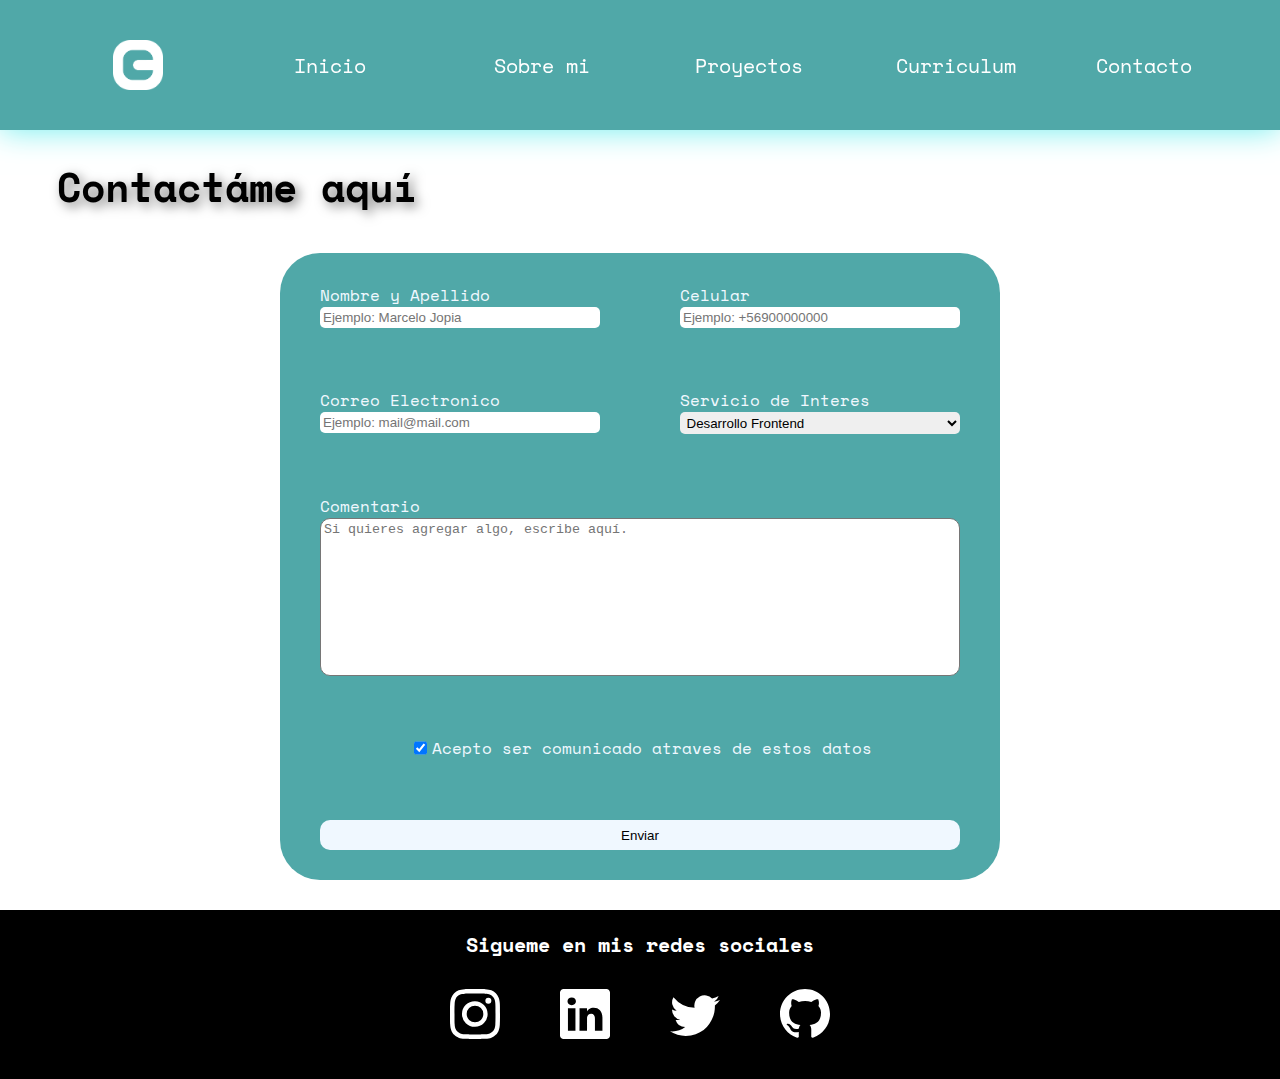
==== pages/contacto.html @ fcb55d8a "Complete el media querie del home y curriculum" ====
<!DOCTYPE html>
<html lang="es">
<head>
    <meta charset="UTF-8">
    <meta http-equiv="X-UA-Compatible" content="IE=edge">
    <meta name="viewport" content="width=device-width, initial-scale=1.0">
    <link rel="stylesheet" href="../css/style.css">
    <link rel="preconnect" href="https://fonts.googleapis.com">
    <link rel="preconnect" href="https://fonts.gstatic.com" crossorigin>
    <link href="https://fonts.googleapis.com/css2?family=Space+Mono:ital,wght@0,400;0,700;1,400;1,700&display=swap" rel="stylesheet">
    <link rel="shortcut icon" href="../assets/img/favicon.ico">
    <title>Contacto</title>
</head>
<!--BODY-->
<body>
    <header>
        <nav class="navgridbase">
            <a href="../index.html">
                <img src="../assets/img/logo-blanco.png" class="icon" alt="logo">
            </a>
            <ul class="navgridlist">
                <li>
                    <a href="../index.html">Inicio</a>
                </li>
                <li>
                    <a href="./sobre-mi.html">Sobre mi</a>
                </li>
                <li>
                    <a href="./proyectos.html">Proyectos</a>
                    <!-- Aqui falta agregar 2 sub opciones -->
                </li>
                <li>
                    <a href="./curriculum.html">Curriculum</a>
                </li>
                <li>
                    <a href="#">Contacto</a>
                </li>
            </ul>
        </nav>
    </header>
    <main>
        <h1>Contactáme aquí</h1>
        <section>
            <article class="formularioFlex">
                <form action="" class="formulario">
                    <div class="itemForm">
                        <label for="nombreApellido">Nombre y Apellido</label>
                        <input type="text" id="nombreApellido" name="nombreApellido" placeholder="Ejemplo: Marcelo Jopia" required>
                    </div>
                    <div class="itemForm">
                        <label for="numeroCelular">Celular</label>
                        <input type="tel" id="numeroCelular" placeholder="Ejemplo: +56900000000" required>
                    </div>
                    <div class="itemForm">
                        <label for="email">Correo Electronico</label>
                        <input type="email" id="email" placeholder="Ejemplo: mail@mail.com" required>
                    </div>
                    <div class="itemForm">
                        <label for="area">Servicio de Interes</label>
                        <select name="area" id="area">
                            <option value="desarrolloFrontEnd">Desarrollo Frontend</option>
                            <option value="diseñoIndustrial">Diseño Industrial</option>
                            <option value="otro">Otros</option>
                        </select>
                    </div>
                    <div class="itemForm" style="width: 650px; max-width: 650px; min-width: 240px;">
                        <label for="comentario">Comentario</label>
                        <textarea name="comentario" id="" cols="30" rows="10" style="resize:none; border-radius: 1rem; padding: 0.3rem;" placeholder="Si quieres agregar algo, escribe aquí."></textarea>
                    </div>
                    <div  class="itemForm" style="flex-direction:row; width: 650px; max-width: 650px; min-width: 240px; justify-content: center;">
                        <input type="checkbox" id="check" style="margin:0px 5px 0px 5px;" required checked>
                        <label for="check" >Acepto ser comunicado atraves de estos datos</label>
                    </div>
                    <div class="itemForm" style="width: 650px; max-width: 650px;">
                        <input type="submit" value="Enviar" class="buttonForm">
                    </div>
                </form>
            </article>
        </section>
        
    </main>
    <footer>
        <div style="margin-top: 1rem;">
            <p style="font-size: 2rem; text-align: center;"><b style="color: white;">Sigueme en mis redes sociales</b></p>
            <div class="redesFooter">
                <a href="https://www.instagram.com/chelonganiza/" target="_blank">
                    <svg xmlns="http://www.w3.org/2000/svg" width="50" height="50" fill="currentColor" class="bi bi-instagram" viewBox="0 0 16 16">
                        <path d="M8 0C5.829 0 5.556.01 4.703.048 3.85.088 3.269.222 2.76.42a3.917 3.917 0 0 0-1.417.923A3.927 3.927 0 0 0 .42 2.76C.222 3.268.087 3.85.048 4.7.01 5.555 0 5.827 0 8.001c0 2.172.01 2.444.048 3.297.04.852.174 1.433.372 1.942.205.526.478.972.923 1.417.444.445.89.719 1.416.923.51.198 1.09.333 1.942.372C5.555 15.99 5.827 16 8 16s2.444-.01 3.298-.048c.851-.04 1.434-.174 1.943-.372a3.916 3.916 0 0 0 1.416-.923c.445-.445.718-.891.923-1.417.197-.509.332-1.09.372-1.942C15.99 10.445 16 10.173 16 8s-.01-2.445-.048-3.299c-.04-.851-.175-1.433-.372-1.941a3.926 3.926 0 0 0-.923-1.417A3.911 3.911 0 0 0 13.24.42c-.51-.198-1.092-.333-1.943-.372C10.443.01 10.172 0 7.998 0h.003zm-.717 1.442h.718c2.136 0 2.389.007 3.232.046.78.035 1.204.166 1.486.275.373.145.64.319.92.599.28.28.453.546.598.92.11.281.24.705.275 1.485.039.843.047 1.096.047 3.231s-.008 2.389-.047 3.232c-.035.78-.166 1.203-.275 1.485a2.47 2.47 0 0 1-.599.919c-.28.28-.546.453-.92.598-.28.11-.704.24-1.485.276-.843.038-1.096.047-3.232.047s-2.39-.009-3.233-.047c-.78-.036-1.203-.166-1.485-.276a2.478 2.478 0 0 1-.92-.598 2.48 2.48 0 0 1-.6-.92c-.109-.281-.24-.705-.275-1.485-.038-.843-.046-1.096-.046-3.233 0-2.136.008-2.388.046-3.231.036-.78.166-1.204.276-1.486.145-.373.319-.64.599-.92.28-.28.546-.453.92-.598.282-.11.705-.24 1.485-.276.738-.034 1.024-.044 2.515-.045v.002zm4.988 1.328a.96.96 0 1 0 0 1.92.96.96 0 0 0 0-1.92zm-4.27 1.122a4.109 4.109 0 1 0 0 8.217 4.109 4.109 0 0 0 0-8.217zm0 1.441a2.667 2.667 0 1 1 0 5.334 2.667 2.667 0 0 1 0-5.334z"/>
                    </svg>
                </a>
                <a href="https://www.linkedin.com/in/marcelo-jopia-videla-800a271a1/" target="_blank">
                    <svg xmlns="http://www.w3.org/2000/svg" width="50" height="50" fill="currentColor" class="bi bi-linkedin" viewBox="0 0 16 16">
                        <path d="M0 1.146C0 .513.526 0 1.175 0h13.65C15.474 0 16 .513 16 1.146v13.708c0 .633-.526 1.146-1.175 1.146H1.175C.526 16 0 15.487 0 14.854V1.146zm4.943 12.248V6.169H2.542v7.225h2.401zm-1.2-8.212c.837 0 1.358-.554 1.358-1.248-.015-.709-.52-1.248-1.342-1.248-.822 0-1.359.54-1.359 1.248 0 .694.521 1.248 1.327 1.248h.016zm4.908 8.212V9.359c0-.216.016-.432.08-.586.173-.431.568-.878 1.232-.878.869 0 1.216.662 1.216 1.634v3.865h2.401V9.25c0-2.22-1.184-3.252-2.764-3.252-1.274 0-1.845.7-2.165 1.193v.025h-.016a5.54 5.54 0 0 1 .016-.025V6.169h-2.4c.03.678 0 7.225 0 7.225h2.4z"/>
                    </svg>
                </a>
                <a href="https://twitter.com/Chexlo" target="_blank">
                    <svg xmlns="http://www.w3.org/2000/svg" width="50" height="50" fill="currentColor" class="bi bi-twitter" viewBox="0 0 16 16">
                        <path d="M5.026 15c6.038 0 9.341-5.003 9.341-9.334 0-.14 0-.282-.006-.422A6.685 6.685 0 0 0 16 3.542a6.658 6.658 0 0 1-1.889.518 3.301 3.301 0 0 0 1.447-1.817 6.533 6.533 0 0 1-2.087.793A3.286 3.286 0 0 0 7.875 6.03a9.325 9.325 0 0 1-6.767-3.429 3.289 3.289 0 0 0 1.018 4.382A3.323 3.323 0 0 1 .64 6.575v.045a3.288 3.288 0 0 0 2.632 3.218 3.203 3.203 0 0 1-.865.115 3.23 3.23 0 0 1-.614-.057 3.283 3.283 0 0 0 3.067 2.277A6.588 6.588 0 0 1 .78 13.58a6.32 6.32 0 0 1-.78-.045A9.344 9.344 0 0 0 5.026 15z"/>
                    </svg>
                </a>
                <a href="https://github.com/MarceloJopia" target="_blank">
                    <svg xmlns="http://www.w3.org/2000/svg" width="50" height="50" fill="currentColor" class="bi bi-github" viewBox="0 0 16 16">
                        <path d="M8 0C3.58 0 0 3.58 0 8c0 3.54 2.29 6.53 5.47 7.59.4.07.55-.17.55-.38 0-.19-.01-.82-.01-1.49-2.01.37-2.53-.49-2.69-.94-.09-.23-.48-.94-.82-1.13-.28-.15-.68-.52-.01-.53.63-.01 1.08.58 1.23.82.72 1.21 1.87.87 2.33.66.07-.52.28-.87.51-1.07-1.78-.2-3.64-.89-3.64-3.95 0-.87.31-1.59.82-2.15-.08-.2-.36-1.02.08-2.12 0 0 .67-.21 2.2.82.64-.18 1.32-.27 2-.27.68 0 1.36.09 2 .27 1.53-1.04 2.2-.82 2.2-.82.44 1.1.16 1.92.08 2.12.51.56.82 1.27.82 2.15 0 3.07-1.87 3.75-3.65 3.95.29.25.54.73.54 1.48 0 1.07-.01 1.93-.01 2.2 0 .21.15.46.55.38A8.012 8.012 0 0 0 16 8c0-4.42-3.58-8-8-8z"/>
                      </svg>
                </a>
            </div>
        </div>
    </footer>
</body>



</html>
---- css/style.css ----
*{
    margin: 0%;
    padding: 0%;
}

html{
    font-size: 62.5%;
    font-family: 'Space Mono', monospace;
}

body{
    background-color:#ffffff;   
}

header{
    background-color: rgb(80, 168, 168);
    margin-bottom: 2rem;
    position: sticky;
    top: 0px;
    box-shadow: 0px 0px 3rem 0px rgb(110,237,237);
    z-index: 999;
}

main{
    margin: none;
}

footer{
    padding: 1rem;
    background-color:rgb(0 0 0);
    display: flex;
    align-items: center;
    flex-direction: column;
    position: relative;
    z-index: 900;
}

.bi{
    width: 30px;
    height: 30px;
}

.txtFooter{
    font-size: 1.3rem;
}

.redesFooter{
    display: flex;
    justify-content: center;
}

h1{
    padding: 0.7rem;
    font-size: 2.9rem;
    margin: 1rem 0rem 0rem 1rem;
    filter: drop-shadow(0.4rem 0.4rem 0.6rem rgb(120, 120, 120));
}

h2{
    padding: 0.7rem;
    font-size: 1.8rem;
    margin: 1rem 0rem 1rem 0rem;
}

h3{
    font-size: 1.3rem;
}

h1,h2,h3,h4,h5,h6,p{
    color: black;
}

p{
    font-size: 0.9rem;
}

b{
    color: rgb(80, 168, 168);
}

nav ul li{
    list-style-type: none;
    font-size: 1.3rem;
    padding-bottom: 0.2rem;
    padding-top: 0.2rem;
}

a{
    text-decoration: none;
    color: white;
    padding: 1rem;
    margin: 0.8rem 1rem 1rem 0.8rem;
    display: flex;
    justify-content: center;
    align-items: center;
}

.icon{
    height: 50px;
    width: 50px;
}

.navgridbase{
    display: grid;
    grid-template-columns: 1fr 1fr;
    margin-left: 3%;
    margin-right: 3%;
}

.navgridlist{
    display: grid;
    grid-template-columns: 1fr;
}

nav a{
    display: flex;
    justify-content: flex-start;
}

li a{
    display: flex;
    justify-content: flex-end;
    justify-items: center;
}

/* CLASES HOME */

.gridHome{
    display: grid;
    grid-template-columns: 1fr;
}

.txtHome{
    margin: 0rem 0.7rem 0rem 0.7rem; 
}

.imgInicial{
    max-width: 75vw;
    max-height: 75vh;
    filter: drop-shadow(0 0 1rem rgb(80, 168, 168));
    position: relative;
    z-index: 10;
}
.imgInicialPosition{   
    display: flex;
    justify-content: center;
}

/* CLASES PAGE - SOBRE MI */

.gridSobreMi{
    display: grid;
    grid-template-columns: 1fr;
    gap: 3rem;
    margin-left: 5%;
    margin-right: 5%;
    margin-bottom: 3rem;
}

.imgSobreMi{
    width: 20rem;
    height: 20rem;
    border-radius: 1rem;
    margin: 1rem;
    box-shadow: 1rem 1rem 3rem 0.5rem rgb(120, 120, 120)
}

.txtSobreMi{
    margin-left: 0.2rem;
    max-width: 95rem;
}

/* CLASES PAGE - PROYECTOS */

.gridProyectosSecciones{
    display: grid;
    grid-template-columns: 1fr;
    margin-left: 3%;
    margin-right: 3%;
}

.gridProyectos{
    display: grid;
    grid-template-columns: 1fr;
    gap: 3rem;
    margin-bottom: 4rem;
    justify-self: center;
}

.card{
    width: 25rem;
    height: 25rem;
    border-radius: 0.8rem;
    margin: 0.2rem;
    position:relative;
    background-position:center;
    background-repeat: no-repeat;
    background-size:cover;
    overflow: hidden;
    cursor: pointer;
    box-shadow: 1rem 1rem 3rem 0.5rem rgb(120, 120, 120);
}

.detalle-card h3, .detalle-card p{
    color: white;
    margin: 2rem;
    text-shadow: 1rem;
}

.fechaCard{
    align-self: flex-end;
}

.detalle-card{
    position: absolute;
    display: flex;
    flex-direction: column;
    align-items: center;
    justify-content: space-between;
    bottom: 0;
    width: 100%;
    height: 0%;
    background: black;
    opacity: 0%;
    transition: 0.5s ease;
    overflow: hidden;
}

.card:hover .detalle-card{
    height: 100%;
    opacity: 75%;
}

/* CLASES PAGE - CURRICULUM */

button{
    border-radius: 1rem;
    border: 1px solid #474747;
}

.curriculumFlex{
    display: flex;
    justify-content: center;
    align-items: center;
    margin: 2rem 1rem 2rem 1rem;
    flex-wrap: wrap;
}

.curriculum{
    min-width: 90vw;
    max-width: 90vw;
    box-shadow: 1rem 1rem 3rem 0.5rem rgb(120, 120, 120);
    margin-bottom: 2rem;
}

.botonCurriculum{
    margin: 1rem;
    display: flex;
    flex-wrap: wrap;
    justify-content: center;
}

.botonCurriculum p{
    text-align: center ;
}

.botonDescarga{
    background-color: #474747;
    margin-top: 1.5rem;
}

.botonDescarga:hover{
    background-color: rgb(255, 255, 255);
    border: 1px #474747 solid;
}

button a:hover{
    color: black;
}

/* CLASES PAGE - SOBRE MI */

label{
    font-size: 1.6rem;
    color: aliceblue;
}

.formularioFlex{
    display: flex;
    justify-content: center;
}

.formulario{
    display: flex;
    flex-wrap: wrap;
    justify-content:baseline;
    background-color: rgb(80, 168, 168);
    margin: 3rem 4rem 3rem 4rem;
    max-width: 720px;
    min-width: 320px;
    border-radius: 4rem;
}

.itemForm{
    display: flex;
    flex-direction: column;
    padding: 2rem 3rem 2rem 3rem;
    margin: 1rem;
    width: 280px;
    max-width: 280px;
    min-width: 160px;
}

.buttonForm{
    border-radius: 1rem;
    border-color: none;
    height: 3rem;
    background-color:aliceblue;
}

.buttonForm:hover{
    background-color:rgb(80, 168, 168);
    color: white;
    border: solid white 2px;
    cursor: pointer;
}

select{
    border-radius: 0.5rem;
    border: none;
    padding: 0.25rem; 
    cursor: pointer;
}

input{
    border-radius: 0.5rem;
    border: none;
    padding: 0.3rem;
}


@media(min-width: 576px){  
    .bi{
        width: 40px;
        height: 40px;
    }
    
    .txtFooter{
        font-size: 1.6rem;
    }

    h1{
        font-size: 3.3rem;
        margin: 1rem 1rem 0rem 1rem;
    }
    
    h2{
        font-size: 2.1rem;
        margin: 1rem 0rem 1rem 0rem;
    }
    
    h3{
        font-size: 1.4rem;
    }

    p{
        font-size: 1.0rem;
    }

    nav ul li{
        font-size: 1.5rem;
    }
    
    a{
        padding: 1rem;
        margin: 1.2rem 1.2rem 1.2rem 1.2rem;
    }

    .navgridlist{
        display: grid;
        grid-template-columns: 1fr;
    }
    
    li a{
        justify-content: flex-end;
    }
    
    /* CLASES HOME */
    
    .txtHome{
        margin: 0rem 1.5rem 0rem 1.5rem; 
    }

    /* CLASES PAGE - CURRICULUM */


    .botonCurriculum{
        margin: 1.5rem;
    }
    .botonDescarga{
        margin: 2rem 2rem 0rem 2rem;
        padding: 1rem;
    }

}

@media(min-width: 768px){
    .bi{
        width: 45px;
        height: 45px;
    }
    
    .txtFooter{
        font-size: 1.8rem;
    }

    h1{
        font-size: 3.6rem;
    }
    
    h2{
        font-size: 2.4rem;
    }
    
    h3{
        font-size: 1.6rem;
    }

    p{
        font-size: 1.2rem;
    }

    nav ul li{
        font-size: 1.7rem;
    }
    
    a{
        padding: 1rem;
        margin: 1.2rem 1.2rem 1.2rem 1.2rem;
    }

    .navgridbase{
        grid-template-columns: 11% 1fr;
        margin-left: 1%;
        margin-right: 1%;
    }

    .navgridlist{
        grid-template-columns: 1fr 1fr 1fr 1fr 1fr;
    }
    
    li a{
        justify-content: center;
        height: 50px;
    }
       
    /* CLASES HOME */
    
    .txtHome{
        margin: 4rem 1.5rem 4rem 1.5rem; 
    }  

    /* CLASES PAGE - CURRICULUM */

    .botonCurriculum{
        max-width: 500px;
        margin: 2rem 2rem 1rem 2rem;
    }

    .botonDescarga{
        margin: 2rem 4rem 0rem 4rem;
    }

}

@media(min-width: 992px){  
    .txtFooter{
        font-size: 2rem;
    }

    h1{
        font-size: 4rem;
        margin: 1rem 0rem 0rem 5rem;
    }
   
    h2{
        font-size: 2.6rem;
    }
       
    h3{
        font-size: 1.8rem;
    }
       
    p{
        font-size: 1.4rem;
    }
  
    nav ul li{
        font-size: 2rem;
        padding-bottom: 1rem;
        padding-top: 1rem;
    }
       
    a{
        padding: 1rem;
        margin: 2rem 2rem 2rem 2rem;
    }
       
    .icon{
        height: 50px;
        width: 50px;
    }
        
    .bi{
        width: 50px;
        height: 50px;
    }

    .navgridbase{
        grid-template-columns: 20% 1fr;
    }

    nav a{
        justify-content: center;
    }

    li a{
        justify-content: flex-start;
    }
    
    /* CLASES HOME */

    .gridHome{
        grid-template-columns: 1fr 1fr;
    }
   
    .imgInicial{
        max-width: 90vw;
        max-height: 90vh;
        display: flex;
        justify-content: flex-end;
    }   

    .txtHome{
        margin: 10rem 5rem 0rem 5rem;; 
    }

    /* CLASES PAGE - SOBRE MI */

    .imgSobreMi{
        width: 30rem;
        height: 30rem;
        border-radius: 2rem;
        margin: 2rem;
    }
       
    .txtSobreMi{
        margin-left: 2rem;
        max-width: 95rem;
    }


    /* CLASES PAGE - PROYECTOS */

    .card{
        width: 35rem;
        height: 35rem;
        border-radius: 4rem;
        margin: 1rem;
        position:relative;
        background-position:center;
        background-repeat: no-repeat;
        background-size:cover;
        overflow: hidden;
        cursor: pointer;
    }
    
    .detalle-card h3, .detalle-card p{
        color: white;
        margin: 2rem;
        text-shadow: 1rem;
    }

    .fechaCard{
        align-self: flex-end;
    }
    
    .detalle-card{
        position: absolute;
        display: flex;
        flex-direction: column;
        align-items: center;
        justify-content: space-between;
        bottom: 0;
        width: 100%;
        height: 0%;
        background: black;
        opacity: 0%;
        transition: 0.5s ease;
        overflow: hidden;
    }
    
    .card:hover .detalle-card{
        height: 100%;
        opacity: 75%;
    }

    .gridProyectos{
        display: grid;
        grid-template-columns: 1fr 1fr 1fr 1fr 1fr;
    }

    /* CLASES PAGE - CURRICULUM */

    .curriculumFlex{
        margin: 1rem 5rem 1rem 5rem;
    }

    .curriculum{
        min-width: 15vw;
        max-width: 35vw;
    }

    .botonCurriculum{
        display: block;
        max-width: 50vw;
    }

    .botonCurriculum p{
        margin-left: 2rem;
    }

    .botonDescarga{
        margin: 2rem 2rem 0rem 2rem;
    }

    .botonDescarga{
        background-color: #474747;
    }

    /* CLASES PAGE - CONTACTO */  

    label{
        font-size: 1.6rem;
    }
       
    .formularioFlex{
        display: flex;
        justify-content: center;
    }
       
    .formulario{
        display: flex;
        flex-wrap: wrap;
        justify-content:baseline;
        background-color: rgb(80, 168, 168);
        margin: 3rem 4rem 3rem 4rem;
        max-width: 720px;
        min-width: 320px;
        border-radius: 4rem;
    }
       
    .itemForm{
        display: flex;
        flex-direction: column;
        padding: 2rem 3rem 2rem 3rem;
        margin: 1rem;
        width: 280px;
        max-width: 280px;
        min-width: 160px;
    }
       
    .buttonForm{
        border-radius: 1rem;
        border-color: none;
        height: 3rem;
        background-color:aliceblue;
    }
       
    .buttonForm:hover{
        background-color:rgb(80, 168, 168);
        color: white;
        border: solid white 2px;
        cursor: pointer;
        }
       
    select{
        border-radius: 0.5rem;
        border: none;
        padding: 0.25rem; 
        cursor: pointer;
    }
       
    input{
        border-radius: 0.5rem;
        border: none;
        padding: 0.3rem;
    }
              
}
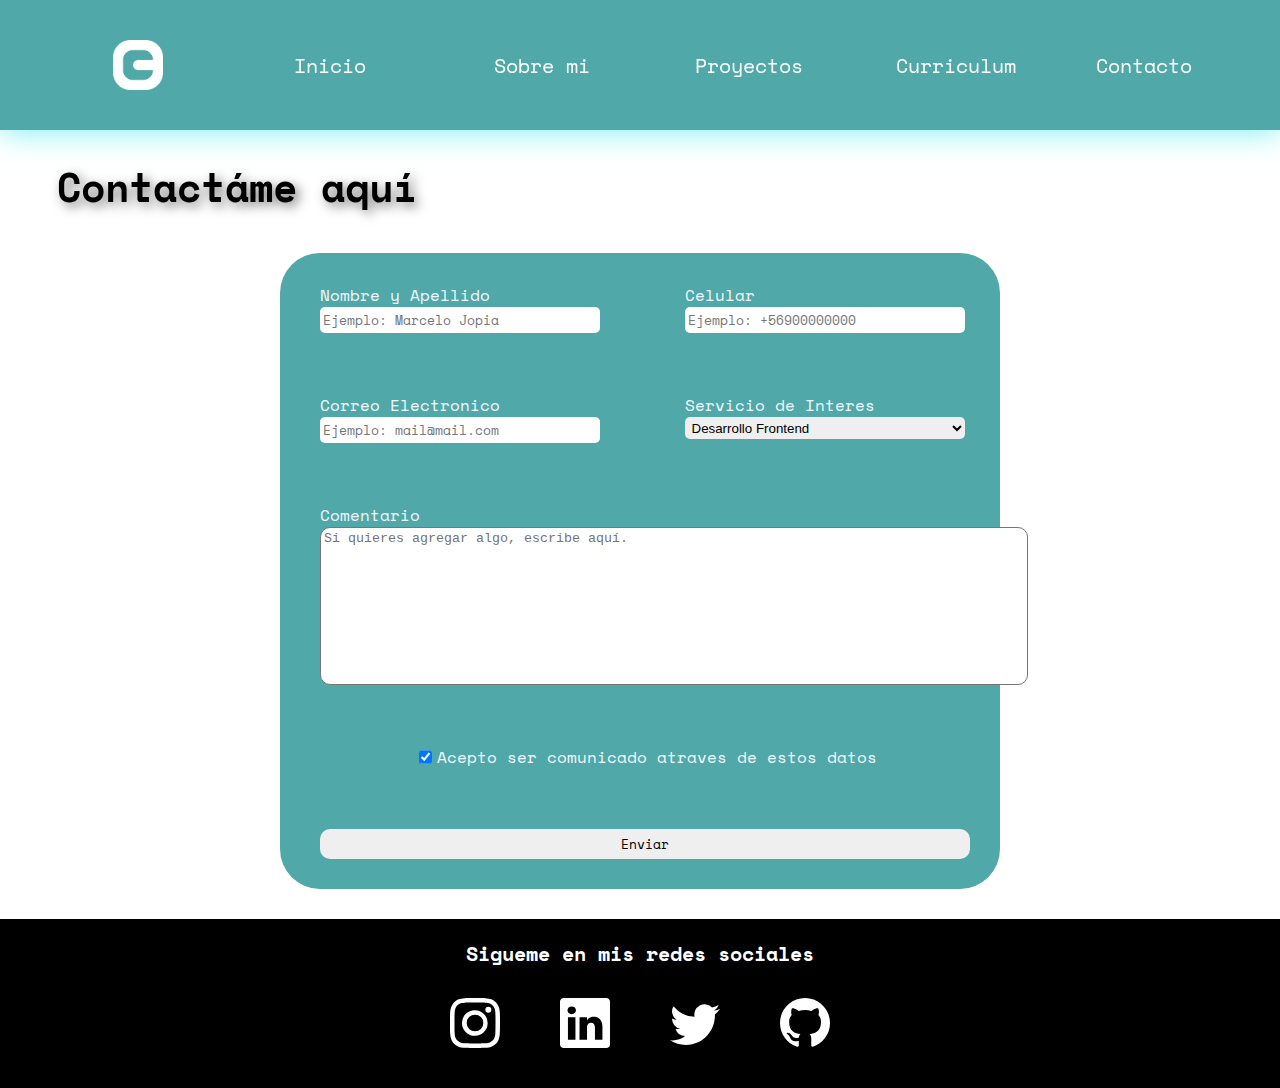
==== commit 5dd334a5: "incorporacion de bootstrap boton curriculum" ====
--- a/pages/contacto.html
+++ b/pages/contacto.html
@@ -4,14 +4,14 @@
     <meta charset="UTF-8">
     <meta http-equiv="X-UA-Compatible" content="IE=edge">
     <meta name="viewport" content="width=device-width, initial-scale=1.0">
-    <link rel="stylesheet" href="../css/style.css">
+    <link href="https://cdn.jsdelivr.net/npm/bootstrap@5.0.2/dist/css/bootstrap.min.css" rel="stylesheet" integrity="sha384-EVSTQN3/azprG1Anm3QDgpJLIm9Nao0Yz1ztcQTwFspd3yD65VohhpuuCOmLASjC" crossorigin="anonymous">
     <link rel="preconnect" href="https://fonts.googleapis.com">
     <link rel="preconnect" href="https://fonts.gstatic.com" crossorigin>
     <link href="https://fonts.googleapis.com/css2?family=Space+Mono:ital,wght@0,400;0,700;1,400;1,700&display=swap" rel="stylesheet">
     <link rel="shortcut icon" href="../assets/img/favicon.ico">
+    <link rel="stylesheet" href="../css/style.css">
     <title>Contacto</title>
 </head>
-<!--BODY-->
 <body>
     <header>
         <nav class="navgridbase">
@@ -27,7 +27,6 @@
                 </li>
                 <li>
                     <a href="./proyectos.html">Proyectos</a>
-                    <!-- Aqui falta agregar 2 sub opciones -->
                 </li>
                 <li>
                     <a href="./curriculum.html">Curriculum</a>
@@ -43,19 +42,19 @@
         <section>
             <article class="formularioFlex">
                 <form action="" class="formulario">
-                    <div class="itemForm">
+                    <div class="itemForm nombreForm">
                         <label for="nombreApellido">Nombre y Apellido</label>
                         <input type="text" id="nombreApellido" name="nombreApellido" placeholder="Ejemplo: Marcelo Jopia" required>
                     </div>
-                    <div class="itemForm">
+                    <div class="itemForm celularForm">
                         <label for="numeroCelular">Celular</label>
                         <input type="tel" id="numeroCelular" placeholder="Ejemplo: +56900000000" required>
                     </div>
-                    <div class="itemForm">
+                    <div class="itemForm correoForm">
                         <label for="email">Correo Electronico</label>
                         <input type="email" id="email" placeholder="Ejemplo: mail@mail.com" required>
                     </div>
-                    <div class="itemForm">
+                    <div class="itemForm servicioForm">
                         <label for="area">Servicio de Interes</label>
                         <select name="area" id="area">
                             <option value="desarrolloFrontEnd">Desarrollo Frontend</option>
@@ -63,15 +62,15 @@
                             <option value="otro">Otros</option>
                         </select>
                     </div>
-                    <div class="itemForm" style="width: 650px; max-width: 650px; min-width: 240px;">
+                    <div class="itemForm comentarioForm">
                         <label for="comentario">Comentario</label>
                         <textarea name="comentario" id="" cols="30" rows="10" style="resize:none; border-radius: 1rem; padding: 0.3rem;" placeholder="Si quieres agregar algo, escribe aquí."></textarea>
                     </div>
-                    <div  class="itemForm" style="flex-direction:row; width: 650px; max-width: 650px; min-width: 240px; justify-content: center;">
+                    <div  class="itemForm checkForm" style="flex-direction:row; width: 650px; max-width: 650px; min-width: 240px; justify-content: center;">
                         <input type="checkbox" id="check" style="margin:0px 5px 0px 5px;" required checked>
                         <label for="check" >Acepto ser comunicado atraves de estos datos</label>
                     </div>
-                    <div class="itemForm" style="width: 650px; max-width: 650px;">
+                    <div class="itemForm buttonFormArea" style="width: 650px; max-width: 650px;">
                         <input type="submit" value="Enviar" class="buttonForm">
                     </div>
                 </form>
@@ -106,6 +105,7 @@
             </div>
         </div>
     </footer>
+    <script src="https://cdn.jsdelivr.net/npm/bootstrap@5.0.2/dist/js/bootstrap.bundle.min.js" integrity="sha384-MrcW6ZMFYlzcLA8Nl+NtUVF0sA7MsXsP1UyJoMp4YLEuNSfAP+JcXn/tWtIaxVXM" crossorigin="anonymous"></script>
 </body>
 
 
--- a/css/style.css
+++ b/css/style.css
@@ -1,700 +1,615 @@
-*{
-    margin: 0%;
-    padding: 0%;
-}
-
-html{
-    font-size: 62.5%;
-    font-family: 'Space Mono', monospace;
-}
-
-body{
-    background-color:#ffffff;   
-}
-
-header{
-    background-color: rgb(80, 168, 168);
-    margin-bottom: 2rem;
-    position: sticky;
-    top: 0px;
-    box-shadow: 0px 0px 3rem 0px rgb(110,237,237);
-    z-index: 999;
-}
-
-main{
-    margin: none;
-}
-
-footer{
+* {
+  margin: 0%;
+  padding: 0%;
+}
+
+html {
+  font-size: 62.5%;
+}
+
+body {
+  background-color: #ffffff;
+}
+
+header {
+  background-color: rgb(80, 168, 168);
+  margin-bottom: 2rem;
+  position: sticky;
+  top: 0px;
+  box-shadow: 0px 0px 3rem 0px rgb(110, 237, 237);
+  z-index: 999;
+}
+
+main {
+  margin: none;
+}
+
+footer {
+  padding: 1rem;
+  background-color: rgb(0, 0, 0);
+  display: flex;
+  align-items: center;
+  flex-direction: column;
+  position: relative;
+  z-index: 90;
+}
+
+.bi {
+  width: 30px;
+  height: 30px;
+}
+
+.txtFooter {
+  font-size: 1.3rem;
+}
+
+.redesFooter {
+  display: flex;
+  justify-content: center;
+}
+
+h1 {
+  padding: 0.7rem;
+  font-size: 2.9rem;
+  margin: 1rem 0rem 0rem 1rem;
+  filter: drop-shadow(0.4rem 0.4rem 0.6rem rgb(120, 120, 120));
+}
+
+h2 {
+  padding: 0.7rem;
+  font-size: 1.8rem;
+  margin: 1rem 0rem 1rem 0rem;
+}
+
+h3 {
+  font-size: 1.3rem;
+}
+
+h1,h2,h3,p,label,input,a{
+  font-family: "Space Mono", monospace;
+}
+
+h1, h2, h3, p {
+  color: black;
+}
+
+h1, h2, h3{
+  font-weight: bold;
+}
+
+p {
+  font-size: 0.9rem;
+}
+
+b {
+  color: rgb(80, 168, 168);
+}
+
+nav ul li {
+  list-style-type: none;
+  font-size: 1.3rem;
+  padding-bottom: 0.2rem;
+  padding-top: 0.2rem;
+}
+
+a {
+  text-decoration: none;
+  color: white;
+  padding: 1rem;
+  margin: 0.8rem 1rem 1rem 0.8rem;
+  display: flex;
+  justify-content: center;
+  align-items: center;
+}
+
+.icon {
+  height: 50px;
+  width: 50px;
+}
+
+.navgridbase {
+  display: grid;
+  grid-template-columns: 1fr 1fr;
+  margin-left: 3%;
+  margin-right: 3%;
+}
+
+.navgridlist {
+  display: grid;
+  grid-template-columns: 1fr;
+}
+
+nav a {
+  display: flex;
+  justify-content: flex-start;
+}
+
+li a {
+  display: flex;
+  justify-content: flex-end;
+  justify-items: center;
+}
+
+/* CLASES HOME */
+.gridHome {
+  display: grid;
+  grid-template-columns: 1fr;
+}
+
+.txtHome {
+  margin: 0rem 0.7rem 0rem 0.7rem;
+}
+
+.imgInicial {
+  max-width: 75vw;
+  max-height: 75vh;
+  filter: drop-shadow(0 0 1rem rgb(80, 168, 168));
+  position: relative;
+  z-index: 10;
+}
+
+.imgInicialPosition {
+  display: flex;
+  justify-content: center;
+}
+
+/* CLASES PAGE - SOBRE MI */
+.gridSobreMi {
+  display: grid;
+  grid-template-columns: 1fr;
+  gap: 3rem;
+  margin-left: 5%;
+  margin-right: 5%;
+  margin-bottom: 3rem;
+  justify-self: center;
+}
+
+.imgSobreMi {
+  width: 25rem;
+  height: 25rem;
+  border-radius: 0.8rem;
+  margin: 0.2rem;
+  position: relative;
+  background-position: center;
+  background-repeat: no-repeat;
+  background-size: cover;
+  box-shadow: 1rem 1rem 3rem 0.5rem rgb(120, 120, 120);
+  justify-self: center;
+}
+
+.txtSobreMi {
+  margin-left: 0.2rem;
+  max-width: 30rem;
+}
+
+/* CLASES PAGE - PROYECTOS */
+.gridProyectosSecciones {
+  display: grid;
+  grid-template-columns: 1fr;
+  margin-left: 3%;
+  margin-right: 3%;
+}
+
+.flexProyectos {
+  display: flex;
+  flex-wrap: wrap;
+  margin: 2rem 0rem 4rem 0rem;
+  justify-content: center;
+  gap: 3rem;
+}
+
+.card {
+  width: 30rem;
+  height: 30rem;
+  border-radius: 2rem;
+  margin: 0.2rem;
+  position: relative;
+  background-position: center;
+  background-repeat: no-repeat;
+  background-size: cover;
+  overflow: hidden;
+  cursor: pointer;
+  box-shadow: 1rem 1rem 3rem 0.5rem rgb(120, 120, 120);
+}
+
+.detalle-card h3, .detalle-card p {
+  color: white;
+  margin: 2rem;
+  text-shadow: 1rem;
+}
+
+.fechaCard {
+  align-self: flex-end;
+}
+
+.detalle-card {
+  position: absolute;
+  display: flex;
+  flex-direction: column;
+  align-items: center;
+  justify-content: space-between;
+  bottom: 0;
+  width: 100%;
+  height: 0%;
+  background: black;
+  opacity: 0%;
+  transition: 0.5s ease;
+  overflow: hidden;
+}
+
+.card:hover .detalle-card {
+  height: 100%;
+  opacity: 75%;
+}
+
+/* CLASES PAGE - CURRICULUM */
+button {
+  border-radius: 1rem;
+  border: 1px solid #474747;
+}
+
+.curriculumFlex {
+  display: flex;
+  justify-content: center;
+  align-items: center;
+  margin: 2rem 1rem 2rem 1rem;
+  flex-wrap: wrap;
+}
+
+.curriculum {
+  min-width: 90vw;
+  max-width: 90vw;
+  box-shadow: 1rem 1rem 3rem 0.5rem rgb(120, 120, 120);
+  margin-bottom: 2rem;
+}
+
+.botonCurriculum {
+  margin: 1rem;
+  display: flex;
+  flex-wrap: wrap;
+  justify-content: center;
+}
+
+.botonCurriculum p {
+  text-align: center;
+}
+
+.botonDescarga {
+  background-color: #474747;
+  margin-top: 1.5rem;
+}
+
+.botonDescarga:hover {
+  background-color: rgb(255, 255, 255);
+  border: 1px #474747 solid;
+}
+
+button a:hover {
+  color: black;
+}
+
+/* CLASES PAGE - CONTACTO */
+label {
+  font-size: 1.6rem;
+  color: aliceblue;
+}
+
+input {
+  border-radius: 0.5rem;
+  border: none;
+  padding: 0.3rem;
+}
+
+select {
+  border-radius: 0.5rem;
+  border: none;
+  padding: 0.25rem;
+  cursor: pointer;
+}
+
+textarea {
+  width: 250%;
+}
+
+.formularioFlex {
+  display: flex;
+  justify-content: center;
+}
+
+.nombreForm {
+  grid-area: nombre;
+}
+
+.celularForm {
+  grid-area: celular;
+}
+
+.correoForm {
+  grid-area: correo;
+}
+
+.servicioForm {
+  grid-area: servicio;
+}
+
+.comentarioForm {
+  grid-area: comentario;
+}
+
+.checkForm {
+  grid-area: check;
+}
+
+.buttonFormArea {
+  grid-area: boton;
+}
+
+.formulario {
+  display: grid;
+  grid-template-columns: 1fr 1fr;
+  grid-template-areas:
+  "nombre celular"
+  "correo servicio"
+  "comentario comentario"
+  "check check"
+  "boton boton";
+  background-color: rgb(80, 168, 168);
+  margin: 3rem 4rem 3rem 4rem;
+  max-width: 720px;
+  min-width: 320px;
+  border-radius: 4rem;
+}
+
+.itemForm {
+  display: flex;
+  flex-direction: column;
+  padding: 2rem 3rem 2rem 3rem;
+  margin: 1rem;
+}
+
+@media (min-width: 576px) {
+  .bi {
+    width: 40px;
+    height: 40px;
+  }
+  .txtFooter {
+    font-size: 1.6rem;
+  }
+  h1 {
+    font-size: 3.3rem;
+    margin: 1rem 1rem 0rem 1rem;
+  }
+  h2 {
+    font-size: 2.1rem;
+    margin: 1rem 0rem 1rem 0rem;
+  }
+  h3 {
+    font-size: 1.4rem;
+  }
+  p {
+    font-size: 1rem;
+  }
+  nav ul li {
+    font-size: 1.5rem;
+  }
+  a {
     padding: 1rem;
-    background-color:rgb(0 0 0);
-    display: flex;
+    margin: 1.2rem 1.2rem 1.2rem 1.2rem;
+  }
+  .navgridlist {
+    display: grid;
+    grid-template-columns: 1fr;
+  }
+  li a {
+    justify-content: flex-end;
+  }
+  /* CLASES HOME */
+  .txtHome {
+    margin: 0rem 1.5rem 0rem 1.5rem;
+  }
+  /* CLASES PAGE - CURRICULUM */
+  
+  .botonCurriculum {
+    flex-direction: column;
+    margin: 1.5rem;
     align-items: center;
-    flex-direction: column;
-    position: relative;
-    z-index: 900;
-}
-
-.bi{
-    width: 30px;
-    height: 30px;
-}
-
-.txtFooter{
-    font-size: 1.3rem;
-}
-
-.redesFooter{
-    display: flex;
+  }
+  .botonDescarga {
+    margin: 2rem 2rem 0rem 2rem;
+    padding: 1rem;
+    max-width: fit-content;
+  }
+}
+@media (min-width: 768px) {
+  .bi {
+    width: 45px;
+    height: 45px;
+  }
+  .txtFooter {
+    font-size: 1.8rem;
+  }
+  h1 {
+    font-size: 3.6rem;
+  }
+  h2 {
+    font-size: 2.4rem;
+  }
+  h3 {
+    font-size: 1.6rem;
+  }
+  p {
+    font-size: 1.2rem;
+  }
+  nav ul li {
+    font-size: 1.7rem;
+  }
+  a {
+    padding: 1rem;
+    margin: 1.2rem 1.2rem 1.2rem 1.2rem;
+  }
+  .navgridbase {
+    grid-template-columns: 11% 1fr;
+    margin-left: 1%;
+    margin-right: 1%;
+  }
+  .navgridlist {
+    grid-template-columns: 1fr 1fr 1fr 1fr 1fr;
+  }
+  li a {
     justify-content: center;
-}
-
-h1{
-    padding: 0.7rem;
-    font-size: 2.9rem;
-    margin: 1rem 0rem 0rem 1rem;
-    filter: drop-shadow(0.4rem 0.4rem 0.6rem rgb(120, 120, 120));
-}
-
-h2{
-    padding: 0.7rem;
+    height: 50px;
+  }
+  /* CLASES HOME */
+  .txtHome {
+    margin: 4rem 1.5rem 4rem 1.5rem;
+  }
+  /* CLASES PAGE - CURRICULUM */
+
+  .botonCurriculum {
+    flex-direction: row;
+    max-width: 500px;
+    margin: 2rem 2rem 1rem 2rem;
+  }
+  .botonDescarga {
+    margin: 2rem 4rem 0rem 4rem;
+  }
+}
+@media (min-width: 992px) {
+  .txtFooter {
+    font-size: 2rem;
+  }
+  h1 {
+    font-size: 4rem;
+    margin: 1rem 0rem 0rem 5rem;
+  }
+  h2 {
+    font-size: 2.6rem;
+  }
+  h3 {
     font-size: 1.8rem;
-    margin: 1rem 0rem 1rem 0rem;
-}
-
-h3{
-    font-size: 1.3rem;
-}
-
-h1,h2,h3,h4,h5,h6,p{
-    color: black;
-}
-
-p{
-    font-size: 0.9rem;
-}
-
-b{
-    color: rgb(80, 168, 168);
-}
-
-nav ul li{
-    list-style-type: none;
-    font-size: 1.3rem;
-    padding-bottom: 0.2rem;
-    padding-top: 0.2rem;
-}
-
-a{
-    text-decoration: none;
-    color: white;
+  }
+  p {
+    font-size: 1.4rem;
+  }
+  nav ul li {
+    font-size: 2rem;
+    padding-bottom: 1rem;
+    padding-top: 1rem;
+  }
+  a {
     padding: 1rem;
-    margin: 0.8rem 1rem 1rem 0.8rem;
-    display: flex;
-    justify-content: center;
-    align-items: center;
-}
-
-.icon{
+    margin: 2rem 2rem 2rem 2rem;
+  }
+  .icon {
     height: 50px;
     width: 50px;
-}
-
-.navgridbase{
-    display: grid;
+  }
+  .bi {
+    width: 50px;
+    height: 50px;
+  }
+  .navgridbase {
+    grid-template-columns: 20% 1fr;
+  }
+  nav a {
+    justify-content: center;
+  }
+  li a {
+    justify-content: flex-start;
+  }
+  /* CLASES HOME */
+  .gridHome {
     grid-template-columns: 1fr 1fr;
-    margin-left: 3%;
-    margin-right: 3%;
-}
-
-.navgridlist{
-    display: grid;
-    grid-template-columns: 1fr;
-}
-
-nav a{
-    display: flex;
-    justify-content: flex-start;
-}
-
-li a{
+  }
+  .imgInicial {
+    max-width: 90vw;
+    max-height: 90vh;
     display: flex;
     justify-content: flex-end;
-    justify-items: center;
-}
-
-/* CLASES HOME */
-
-.gridHome{
-    display: grid;
-    grid-template-columns: 1fr;
-}
-
-.txtHome{
-    margin: 0rem 0.7rem 0rem 0.7rem; 
-}
-
-.imgInicial{
-    max-width: 75vw;
-    max-height: 75vh;
-    filter: drop-shadow(0 0 1rem rgb(80, 168, 168));
-    position: relative;
-    z-index: 10;
-}
-.imgInicialPosition{   
-    display: flex;
-    justify-content: center;
-}
-
-/* CLASES PAGE - SOBRE MI */
-
-.gridSobreMi{
-    display: grid;
-    grid-template-columns: 1fr;
-    gap: 3rem;
-    margin-left: 5%;
-    margin-right: 5%;
-    margin-bottom: 3rem;
-}
-
-.imgSobreMi{
-    width: 20rem;
-    height: 20rem;
-    border-radius: 1rem;
+  }
+  .txtHome {
+    margin: 10rem 5rem 0rem 5rem;
+  }
+  /* CLASES PAGE - SOBRE MI */
+  .gridSobreMi {
+    grid-template-columns: 1fr 1fr;
+    align-items: center;
+  }
+  .contenidoIzq {
+    justify-self: flex-end;
+  }
+  .contenidoDer {
+    justify-self: flex-start;
+  }
+  .imgSobreMi {
+    width: 30rem;
+    height: 30rem;
+    border-radius: 2rem;
+    margin: 2rem;
+  }
+  .txtSobreMi {
+    margin-left: 2rem;
+    max-width: 70rem;
+  }
+  /* CLASES PAGE - PROYECTOS */
+  .flexProyectos {
+    align-items: center;
+  }
+  .card {
+    width: 40rem;
+    height: 40rem;
+    border-radius: 4rem;
     margin: 1rem;
-    box-shadow: 1rem 1rem 3rem 0.5rem rgb(120, 120, 120)
-}
-
-.txtSobreMi{
-    margin-left: 0.2rem;
-    max-width: 95rem;
-}
-
-/* CLASES PAGE - PROYECTOS */
-
-.gridProyectosSecciones{
-    display: grid;
-    grid-template-columns: 1fr;
-    margin-left: 3%;
-    margin-right: 3%;
-}
-
-.gridProyectos{
-    display: grid;
-    grid-template-columns: 1fr;
-    gap: 3rem;
-    margin-bottom: 4rem;
-    justify-self: center;
-}
-
-.card{
-    width: 25rem;
-    height: 25rem;
-    border-radius: 0.8rem;
-    margin: 0.2rem;
-    position:relative;
-    background-position:center;
-    background-repeat: no-repeat;
-    background-size:cover;
-    overflow: hidden;
-    cursor: pointer;
-    box-shadow: 1rem 1rem 3rem 0.5rem rgb(120, 120, 120);
-}
-
-.detalle-card h3, .detalle-card p{
-    color: white;
+  }
+  .detalle-card h3, .detalle-card p {
     margin: 2rem;
     text-shadow: 1rem;
-}
-
-.fechaCard{
-    align-self: flex-end;
-}
-
-.detalle-card{
-    position: absolute;
-    display: flex;
-    flex-direction: column;
-    align-items: center;
-    justify-content: space-between;
-    bottom: 0;
-    width: 100%;
-    height: 0%;
-    background: black;
-    opacity: 0%;
-    transition: 0.5s ease;
-    overflow: hidden;
-}
-
-.card:hover .detalle-card{
-    height: 100%;
-    opacity: 75%;
-}
-
-/* CLASES PAGE - CURRICULUM */
-
-button{
-    border-radius: 1rem;
-    border: 1px solid #474747;
-}
-
-.curriculumFlex{
-    display: flex;
-    justify-content: center;
-    align-items: center;
-    margin: 2rem 1rem 2rem 1rem;
-    flex-wrap: wrap;
-}
-
-.curriculum{
-    min-width: 90vw;
-    max-width: 90vw;
-    box-shadow: 1rem 1rem 3rem 0.5rem rgb(120, 120, 120);
-    margin-bottom: 2rem;
-}
-
-.botonCurriculum{
-    margin: 1rem;
-    display: flex;
-    flex-wrap: wrap;
-    justify-content: center;
-}
-
-.botonCurriculum p{
-    text-align: center ;
-}
-
-.botonDescarga{
-    background-color: #474747;
-    margin-top: 1.5rem;
-}
-
-.botonDescarga:hover{
-    background-color: rgb(255, 255, 255);
-    border: 1px #474747 solid;
-}
-
-button a:hover{
-    color: black;
-}
-
-/* CLASES PAGE - SOBRE MI */
-
-label{
+  }
+  /* CLASES PAGE - CURRICULUM */
+  .curriculumFlex {
+    margin: 1rem 5rem 1rem 5rem;
+  }
+  .curriculum {
+    min-width: 15vw;
+    max-width: 35vw;
+  }
+  .botonCurriculum {
+    display: block;
+    max-width: 50vw;
+  }
+  .botonCurriculum p {
+    margin-left: 2rem;
+  }
+  .botonDescarga {
+    margin: 2rem 2rem 0rem 2rem;
+  }
+  /* CLASES PAGE - CONTACTO */
+  label {
     font-size: 1.6rem;
-    color: aliceblue;
-}
-
-.formularioFlex{
-    display: flex;
-    justify-content: center;
-}
-
-.formulario{
-    display: flex;
-    flex-wrap: wrap;
-    justify-content:baseline;
-    background-color: rgb(80, 168, 168);
+  }
+  .formulario {
     margin: 3rem 4rem 3rem 4rem;
     max-width: 720px;
     min-width: 320px;
     border-radius: 4rem;
-}
-
-.itemForm{
-    display: flex;
-    flex-direction: column;
+  }
+  .itemForm {
     padding: 2rem 3rem 2rem 3rem;
     margin: 1rem;
     width: 280px;
     max-width: 280px;
     min-width: 160px;
-}
-
-.buttonForm{
+  }
+  .buttonForm {
     border-radius: 1rem;
-    border-color: none;
     height: 3rem;
-    background-color:aliceblue;
-}
-
-.buttonForm:hover{
-    background-color:rgb(80, 168, 168);
-    color: white;
-    border: solid white 2px;
-    cursor: pointer;
-}
-
-select{
+  }
+  select {
     border-radius: 0.5rem;
-    border: none;
-    padding: 0.25rem; 
-    cursor: pointer;
-}
-
-input{
+    padding: 0.25rem;
+  }
+  input {
     border-radius: 0.5rem;
-    border: none;
     padding: 0.3rem;
-}
-
-
-@media(min-width: 576px){  
-    .bi{
-        width: 40px;
-        height: 40px;
-    }
-    
-    .txtFooter{
-        font-size: 1.6rem;
-    }
-
-    h1{
-        font-size: 3.3rem;
-        margin: 1rem 1rem 0rem 1rem;
-    }
-    
-    h2{
-        font-size: 2.1rem;
-        margin: 1rem 0rem 1rem 0rem;
-    }
-    
-    h3{
-        font-size: 1.4rem;
-    }
-
-    p{
-        font-size: 1.0rem;
-    }
-
-    nav ul li{
-        font-size: 1.5rem;
-    }
-    
-    a{
-        padding: 1rem;
-        margin: 1.2rem 1.2rem 1.2rem 1.2rem;
-    }
-
-    .navgridlist{
-        display: grid;
-        grid-template-columns: 1fr;
-    }
-    
-    li a{
-        justify-content: flex-end;
-    }
-    
-    /* CLASES HOME */
-    
-    .txtHome{
-        margin: 0rem 1.5rem 0rem 1.5rem; 
-    }
-
-    /* CLASES PAGE - CURRICULUM */
-
-
-    .botonCurriculum{
-        margin: 1.5rem;
-    }
-    .botonDescarga{
-        margin: 2rem 2rem 0rem 2rem;
-        padding: 1rem;
-    }
-
-}
-
-@media(min-width: 768px){
-    .bi{
-        width: 45px;
-        height: 45px;
-    }
-    
-    .txtFooter{
-        font-size: 1.8rem;
-    }
-
-    h1{
-        font-size: 3.6rem;
-    }
-    
-    h2{
-        font-size: 2.4rem;
-    }
-    
-    h3{
-        font-size: 1.6rem;
-    }
-
-    p{
-        font-size: 1.2rem;
-    }
-
-    nav ul li{
-        font-size: 1.7rem;
-    }
-    
-    a{
-        padding: 1rem;
-        margin: 1.2rem 1.2rem 1.2rem 1.2rem;
-    }
-
-    .navgridbase{
-        grid-template-columns: 11% 1fr;
-        margin-left: 1%;
-        margin-right: 1%;
-    }
-
-    .navgridlist{
-        grid-template-columns: 1fr 1fr 1fr 1fr 1fr;
-    }
-    
-    li a{
-        justify-content: center;
-        height: 50px;
-    }
-       
-    /* CLASES HOME */
-    
-    .txtHome{
-        margin: 4rem 1.5rem 4rem 1.5rem; 
-    }  
-
-    /* CLASES PAGE - CURRICULUM */
-
-    .botonCurriculum{
-        max-width: 500px;
-        margin: 2rem 2rem 1rem 2rem;
-    }
-
-    .botonDescarga{
-        margin: 2rem 4rem 0rem 4rem;
-    }
-
-}
-
-@media(min-width: 992px){  
-    .txtFooter{
-        font-size: 2rem;
-    }
-
-    h1{
-        font-size: 4rem;
-        margin: 1rem 0rem 0rem 5rem;
-    }
-   
-    h2{
-        font-size: 2.6rem;
-    }
-       
-    h3{
-        font-size: 1.8rem;
-    }
-       
-    p{
-        font-size: 1.4rem;
-    }
-  
-    nav ul li{
-        font-size: 2rem;
-        padding-bottom: 1rem;
-        padding-top: 1rem;
-    }
-       
-    a{
-        padding: 1rem;
-        margin: 2rem 2rem 2rem 2rem;
-    }
-       
-    .icon{
-        height: 50px;
-        width: 50px;
-    }
-        
-    .bi{
-        width: 50px;
-        height: 50px;
-    }
-
-    .navgridbase{
-        grid-template-columns: 20% 1fr;
-    }
-
-    nav a{
-        justify-content: center;
-    }
-
-    li a{
-        justify-content: flex-start;
-    }
-    
-    /* CLASES HOME */
-
-    .gridHome{
-        grid-template-columns: 1fr 1fr;
-    }
-   
-    .imgInicial{
-        max-width: 90vw;
-        max-height: 90vh;
-        display: flex;
-        justify-content: flex-end;
-    }   
-
-    .txtHome{
-        margin: 10rem 5rem 0rem 5rem;; 
-    }
-
-    /* CLASES PAGE - SOBRE MI */
-
-    .imgSobreMi{
-        width: 30rem;
-        height: 30rem;
-        border-radius: 2rem;
-        margin: 2rem;
-    }
-       
-    .txtSobreMi{
-        margin-left: 2rem;
-        max-width: 95rem;
-    }
-
-
-    /* CLASES PAGE - PROYECTOS */
-
-    .card{
-        width: 35rem;
-        height: 35rem;
-        border-radius: 4rem;
-        margin: 1rem;
-        position:relative;
-        background-position:center;
-        background-repeat: no-repeat;
-        background-size:cover;
-        overflow: hidden;
-        cursor: pointer;
-    }
-    
-    .detalle-card h3, .detalle-card p{
-        color: white;
-        margin: 2rem;
-        text-shadow: 1rem;
-    }
-
-    .fechaCard{
-        align-self: flex-end;
-    }
-    
-    .detalle-card{
-        position: absolute;
-        display: flex;
-        flex-direction: column;
-        align-items: center;
-        justify-content: space-between;
-        bottom: 0;
-        width: 100%;
-        height: 0%;
-        background: black;
-        opacity: 0%;
-        transition: 0.5s ease;
-        overflow: hidden;
-    }
-    
-    .card:hover .detalle-card{
-        height: 100%;
-        opacity: 75%;
-    }
-
-    .gridProyectos{
-        display: grid;
-        grid-template-columns: 1fr 1fr 1fr 1fr 1fr;
-    }
-
-    /* CLASES PAGE - CURRICULUM */
-
-    .curriculumFlex{
-        margin: 1rem 5rem 1rem 5rem;
-    }
-
-    .curriculum{
-        min-width: 15vw;
-        max-width: 35vw;
-    }
-
-    .botonCurriculum{
-        display: block;
-        max-width: 50vw;
-    }
-
-    .botonCurriculum p{
-        margin-left: 2rem;
-    }
-
-    .botonDescarga{
-        margin: 2rem 2rem 0rem 2rem;
-    }
-
-    .botonDescarga{
-        background-color: #474747;
-    }
-
-    /* CLASES PAGE - CONTACTO */  
-
-    label{
-        font-size: 1.6rem;
-    }
-       
-    .formularioFlex{
-        display: flex;
-        justify-content: center;
-    }
-       
-    .formulario{
-        display: flex;
-        flex-wrap: wrap;
-        justify-content:baseline;
-        background-color: rgb(80, 168, 168);
-        margin: 3rem 4rem 3rem 4rem;
-        max-width: 720px;
-        min-width: 320px;
-        border-radius: 4rem;
-    }
-       
-    .itemForm{
-        display: flex;
-        flex-direction: column;
-        padding: 2rem 3rem 2rem 3rem;
-        margin: 1rem;
-        width: 280px;
-        max-width: 280px;
-        min-width: 160px;
-    }
-       
-    .buttonForm{
-        border-radius: 1rem;
-        border-color: none;
-        height: 3rem;
-        background-color:aliceblue;
-    }
-       
-    .buttonForm:hover{
-        background-color:rgb(80, 168, 168);
-        color: white;
-        border: solid white 2px;
-        cursor: pointer;
-        }
-       
-    select{
-        border-radius: 0.5rem;
-        border: none;
-        padding: 0.25rem; 
-        cursor: pointer;
-    }
-       
-    input{
-        border-radius: 0.5rem;
-        border: none;
-        padding: 0.3rem;
-    }
-              
-}+  }
+}/*# sourceMappingURL=style.css.map */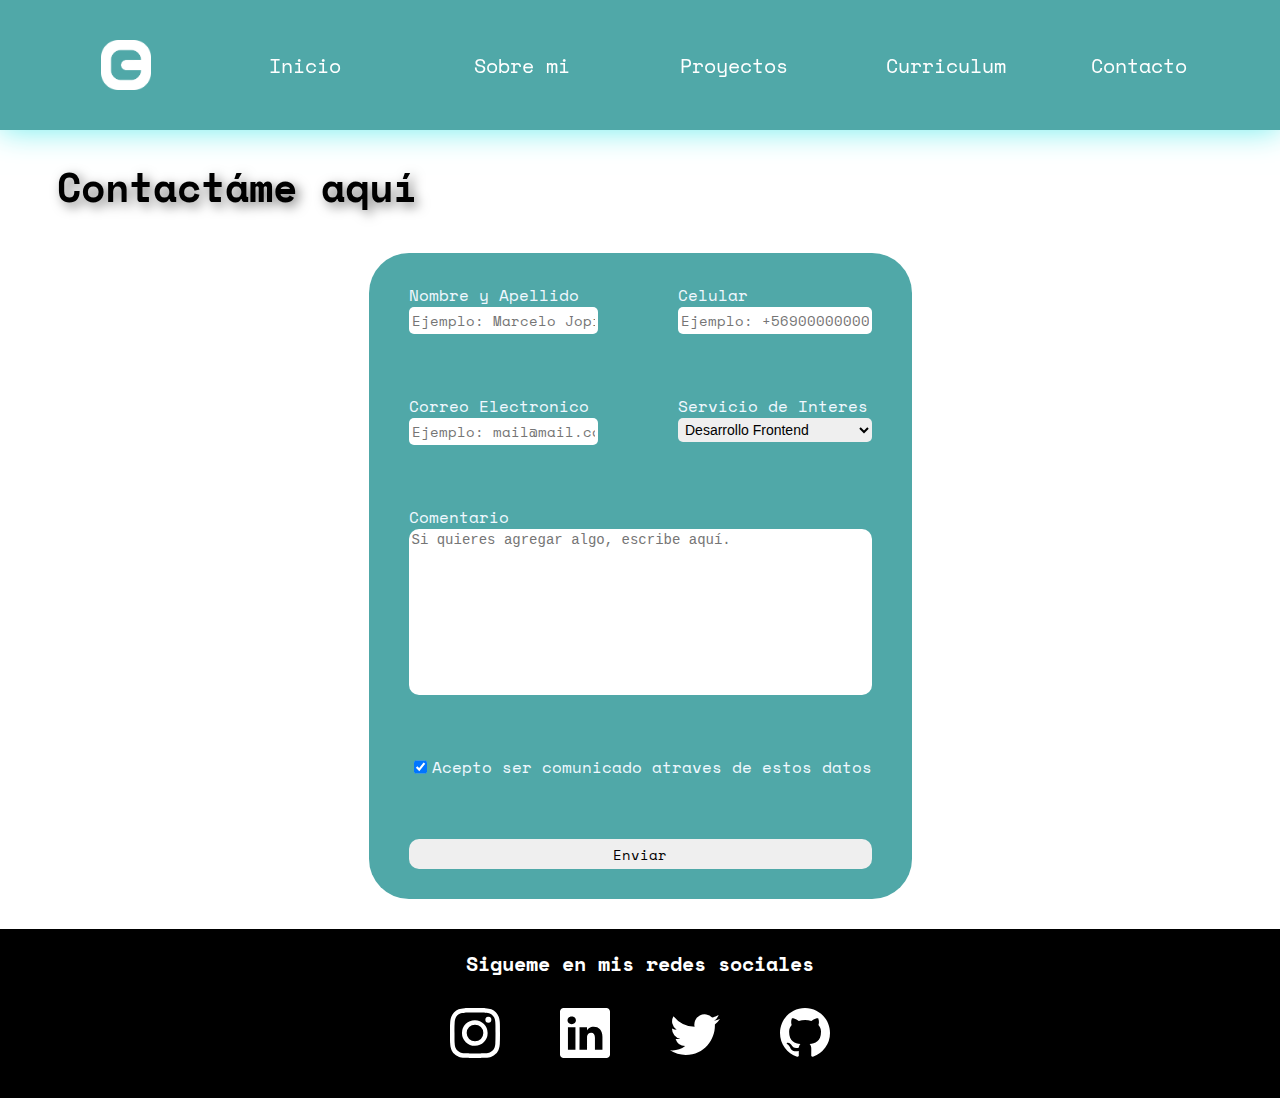
==== commit c67df328: "full responsive" ====
--- a/pages/contacto.html
+++ b/pages/contacto.html
@@ -64,13 +64,13 @@
                     </div>
                     <div class="itemForm comentarioForm">
                         <label for="comentario">Comentario</label>
-                        <textarea name="comentario" id="" cols="30" rows="10" style="resize:none; border-radius: 1rem; padding: 0.3rem;" placeholder="Si quieres agregar algo, escribe aquí."></textarea>
+                        <textarea name="comentario" id="comentario" cols="0" rows="10" style="resize:none; border-radius: 1rem; padding: 0.3rem;" placeholder="Si quieres agregar algo, escribe aquí."></textarea>
                     </div>
-                    <div  class="itemForm checkForm" style="flex-direction:row; width: 650px; max-width: 650px; min-width: 240px; justify-content: center;">
-                        <input type="checkbox" id="check" style="margin:0px 5px 0px 5px;" required checked>
-                        <label for="check" >Acepto ser comunicado atraves de estos datos</label>
+                    <div  class="itemForm checkForm">
+                        <label class="checkLabel" for="check" >Acepto ser comunicado atraves de estos datos</label>
+                        <input class="checkInput" type="checkbox" id="check" style="margin:0px 5px 0px 5px;" required checked>
                     </div>
-                    <div class="itemForm buttonFormArea" style="width: 650px; max-width: 650px;">
+                    <div class="itemForm buttonFormArea">
                         <input type="submit" value="Enviar" class="buttonForm">
                     </div>
                 </form>
--- a/css/style.css
+++ b/css/style.css
@@ -154,9 +154,28 @@
 }
 
 /* CLASES PAGE - SOBRE MI */
+.txtUno{
+  grid-area: txtUno;
+}
+
+.txtDos{
+  grid-area: txtDos;
+}
+
+.imgUno{
+  grid-area: imgUno;
+}
+
+.imgDos{
+  grid-area: imgDos;
+}
+
 .gridSobreMi {
   display: grid;
-  grid-template-columns: 1fr;
+  grid-template-areas: "txtUno"
+  "imgUno"
+  "txtDos"
+  "imgDos";
   gap: 3rem;
   margin-left: 5%;
   margin-right: 5%;
@@ -179,7 +198,8 @@
 
 .txtSobreMi {
   margin-left: 0.2rem;
-  max-width: 30rem;
+  min-width: 30rem;
+  text-align: justify;
 }
 
 /* CLASES PAGE - PROYECTOS */
@@ -289,15 +309,17 @@
 }
 
 /* CLASES PAGE - CONTACTO */
+
 label {
-  font-size: 1.6rem;
+  font-size: 1.3rem;
   color: aliceblue;
 }
 
-input {
+input,select,textarea {
   border-radius: 0.5rem;
   border: none;
   padding: 0.3rem;
+  font-size: 0.9rem;
 }
 
 select {
@@ -307,10 +329,6 @@
   cursor: pointer;
 }
 
-textarea {
-  width: 250%;
-}
-
 .formularioFlex {
   display: flex;
   justify-content: center;
@@ -336,8 +354,16 @@
   grid-area: comentario;
 }
 
+.itemForm {
+  display: flex;
+  flex-direction: column;
+  padding: 1rem 3rem 1rem 3rem;
+  margin: 1.5rem;
+}
+
 .checkForm {
   grid-area: check;
+  text-align: center;
 }
 
 .buttonFormArea {
@@ -346,26 +372,32 @@
 
 .formulario {
   display: grid;
-  grid-template-columns: 1fr 1fr;
   grid-template-areas:
-  "nombre celular"
-  "correo servicio"
-  "comentario comentario"
-  "check check"
-  "boton boton";
+  "nombre"
+  "celular"
+  "correo"
+  "servicio"
+  "comentario"
+  "check"
+  "boton";
   background-color: rgb(80, 168, 168);
   margin: 3rem 4rem 3rem 4rem;
-  max-width: 720px;
-  min-width: 320px;
   border-radius: 4rem;
 }
 
-.itemForm {
-  display: flex;
-  flex-direction: column;
-  padding: 2rem 3rem 2rem 3rem;
-  margin: 1rem;
-}
+.buttonForm {
+  border-radius: 1rem;
+  height: 3rem;
+}
+
+.buttonForm:active{
+  background-color: rgba(255, 255, 255, 0.25);
+  border-color: aliceblue;
+  border: 1px;
+  box-shadow: 0rem 0rem 1rem 0.5rem aliceblue;
+  color:aliceblue;
+}
+
 
 @media (min-width: 576px) {
   .bi {
@@ -407,6 +439,29 @@
   .txtHome {
     margin: 0rem 1.5rem 0rem 1.5rem;
   }
+
+  /* CLASES PAGE - SOBRE MI */
+  .gridSobreMi {
+    margin-top: 2rem;
+  }
+  .imgSobreMi {
+    width: 35rem;
+    height: 35rem;
+    border-radius: 2rem;
+    margin: 1rem;
+  }
+  .txtSobreMi {
+    margin-left: 1rem;
+    max-width: 70rem;
+  }
+
+  /* CLASES PAGE - PROYECTOS */
+
+  .card {
+    width: 25rem;
+    height: 25rem;
+  }
+
   /* CLASES PAGE - CURRICULUM */
   
   .botonCurriculum {
@@ -419,7 +474,18 @@
     padding: 1rem;
     max-width: fit-content;
   }
-}
+  /* CLASES PAGE - CONTACTO */
+
+  label {
+    font-size: 1.4rem;
+  }
+
+  input,select,textarea {
+    font-size: 1.0rem;
+  }
+}
+
+
 @media (min-width: 768px) {
   .bi {
     width: 45px;
@@ -463,6 +529,39 @@
   .txtHome {
     margin: 4rem 1.5rem 4rem 1.5rem;
   }
+
+  /* CLASES PAGE - SOBRE MI */
+  .gridSobreMi {
+    grid-template-areas: "txtUno imgUno"
+    "imgDos txtDos";
+    align-items: center;
+    margin-top: 2rem;
+  }
+  .contenidoIzq {
+    justify-self: flex-end;
+  }
+  .contenidoDer {
+    justify-self: flex-start;
+    align-self: flex-end;
+  }
+  .imgSobreMi {
+    width: 30rem;
+    height: 30rem;
+    border-radius: 2rem;
+    margin: 1rem;
+  }
+  .txtSobreMi {
+    margin-left: 1rem;
+    max-width: 70rem;
+  }
+
+  /* CLASES PAGE - PROYECTOS */
+
+  .card {
+    width: 33rem;
+    height: 33rem;
+  }
+
   /* CLASES PAGE - CURRICULUM */
 
   .botonCurriculum {
@@ -473,6 +572,16 @@
   .botonDescarga {
     margin: 2rem 4rem 0rem 4rem;
   }
+  /* CLASES PAGE - CONTACTO */
+
+  label {
+    font-size: 1.5rem;
+  }
+
+  input,select,textarea {
+    font-size: 1.2rem;
+  }
+
 }
 @media (min-width: 992px) {
   .txtFooter {
@@ -509,7 +618,7 @@
     height: 50px;
   }
   .navgridbase {
-    grid-template-columns: 20% 1fr;
+    grid-template-columns: 18% 1fr;
   }
   nav a {
     justify-content: center;
@@ -532,40 +641,27 @@
   }
   /* CLASES PAGE - SOBRE MI */
   .gridSobreMi {
-    grid-template-columns: 1fr 1fr;
-    align-items: center;
-  }
-  .contenidoIzq {
-    justify-self: flex-end;
+    margin-top: 0rem;
   }
   .contenidoDer {
-    justify-self: flex-start;
+    align-self: center;
   }
   .imgSobreMi {
-    width: 30rem;
-    height: 30rem;
-    border-radius: 2rem;
     margin: 2rem;
   }
   .txtSobreMi {
     margin-left: 2rem;
-    max-width: 70rem;
   }
   /* CLASES PAGE - PROYECTOS */
-  .flexProyectos {
-    align-items: center;
-  }
-  .card {
+ .card {
     width: 40rem;
     height: 40rem;
     border-radius: 4rem;
     margin: 1rem;
   }
-  .detalle-card h3, .detalle-card p {
-    margin: 2rem;
-    text-shadow: 1rem;
-  }
+
   /* CLASES PAGE - CURRICULUM */
+
   .curriculumFlex {
     margin: 1rem 5rem 1rem 5rem;
   }
@@ -583,33 +679,48 @@
   .botonDescarga {
     margin: 2rem 2rem 0rem 2rem;
   }
+
   /* CLASES PAGE - CONTACTO */
   label {
     font-size: 1.6rem;
   }
+
+  input,select,textarea {
+    border-radius: 0.5rem;
+    padding: 0.3rem;
+    font-size: 1.4rem;
+  }
+
   .formulario {
-    margin: 3rem 4rem 3rem 4rem;
-    max-width: 720px;
-    min-width: 320px;
-    border-radius: 4rem;
-  }
+    display: grid;
+    grid-template-areas:
+    "nombre celular"
+    "correo servicio"
+    "comentario comentario"
+    "check check"
+    "boton boton";
+    min-width: 40vw;
+  }
+  
   .itemForm {
     padding: 2rem 3rem 2rem 3rem;
     margin: 1rem;
-    width: 280px;
-    max-width: 280px;
-    min-width: 160px;
-  }
-  .buttonForm {
-    border-radius: 1rem;
-    height: 3rem;
-  }
-  select {
-    border-radius: 0.5rem;
-    padding: 0.25rem;
-  }
-  input {
-    border-radius: 0.5rem;
-    padding: 0.3rem;
-  }
+  }
+
+  .checkInput{
+    grid-area: checkInput;
+    margin: 5px;
+    justify-self: flex-end;
+  }
+
+  .checkLabel{
+    grid-area: checkLabel;
+    justify-self: flex-start;
+  }
+
+  .checkForm{
+    display: grid;
+    grid-template-areas: "checkInput checkLabel";
+  }
+
 }/*# sourceMappingURL=style.css.map */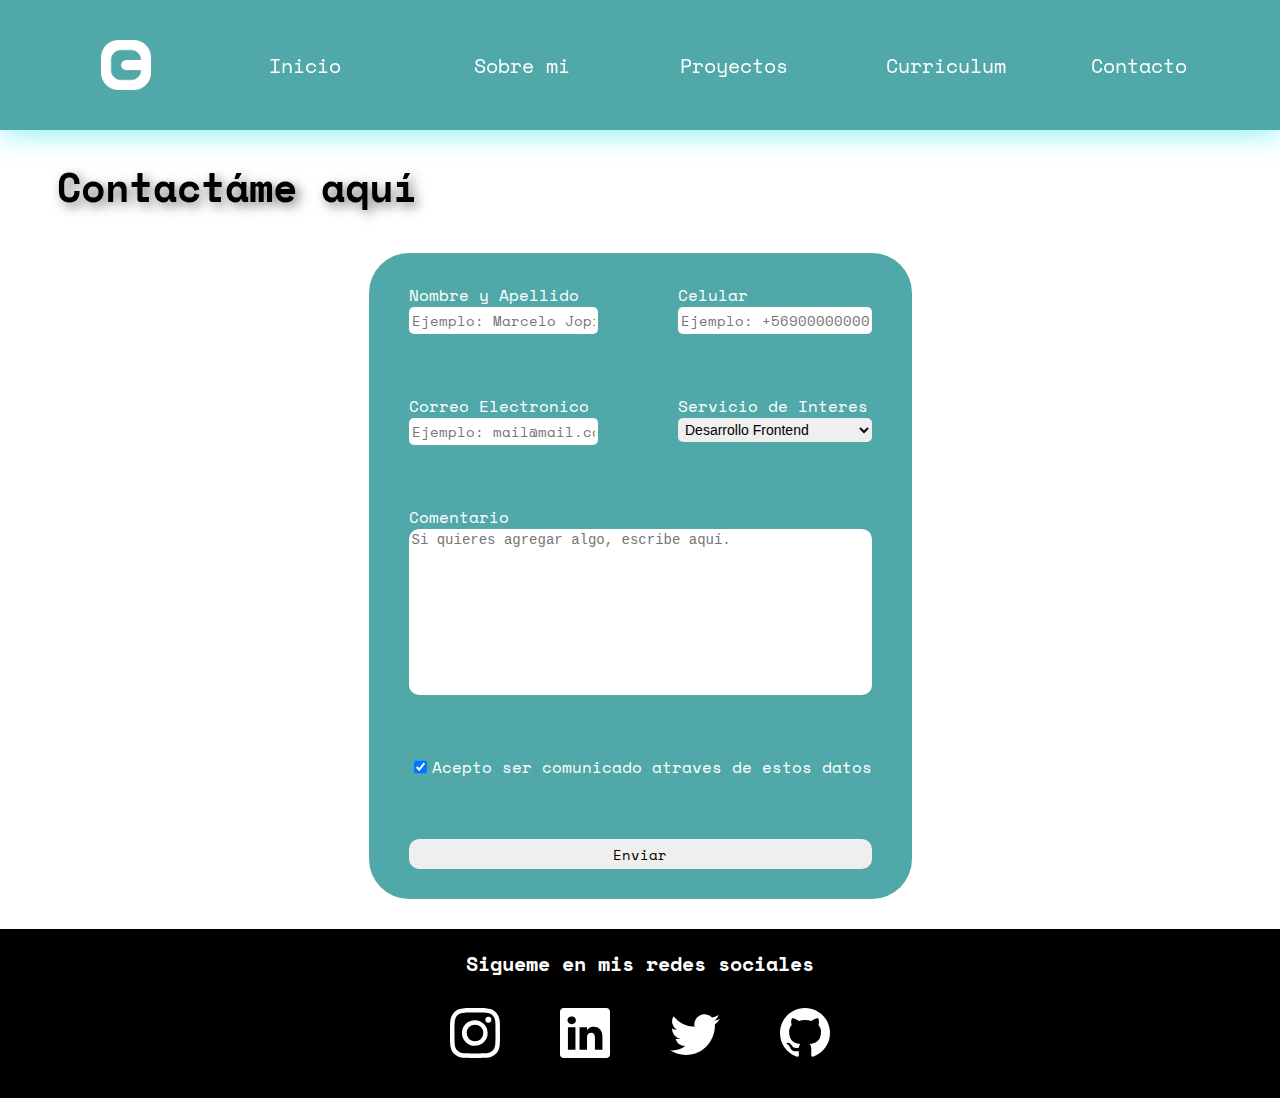
==== commit a31f9f52: "navbar resposive la arreglare cuando empiece con js" ====
--- a/pages/contacto.html
+++ b/pages/contacto.html
@@ -4,6 +4,8 @@
     <meta charset="UTF-8">
     <meta http-equiv="X-UA-Compatible" content="IE=edge">
     <meta name="viewport" content="width=device-width, initial-scale=1.0">
+    <meta name="description" content="Si ten interesa ponerte en contacto conmigo en alguna de las areas en la que me desempeño te invito a ponerte en contacto a travez de mi formulario de contacto">
+    <meta name="keywords" content="contacto crea un sitio web diseño diseñador industrial desarrollador web frontend chile chileno">
     <link href="https://cdn.jsdelivr.net/npm/bootstrap@5.0.2/dist/css/bootstrap.min.css" rel="stylesheet" integrity="sha384-EVSTQN3/azprG1Anm3QDgpJLIm9Nao0Yz1ztcQTwFspd3yD65VohhpuuCOmLASjC" crossorigin="anonymous">
     <link rel="preconnect" href="https://fonts.googleapis.com">
     <link rel="preconnect" href="https://fonts.gstatic.com" crossorigin>
@@ -18,6 +20,11 @@
             <a href="../index.html">
                 <img src="../assets/img/logo-blanco.png" class="icon" alt="logo">
             </a>
+            <button class="navbutton">
+                <div></div>
+                <div></div>
+                <div></div>
+            </button>
             <ul class="navgridlist">
                 <li>
                     <a href="../index.html">Inicio</a>
--- a/css/style.css
+++ b/css/style.css
@@ -8,12 +8,13 @@
 }
 
 body {
-  background-color: #ffffff;
+  background-color: white;
 }
 
 header {
   background-color: rgb(80, 168, 168);
   margin-bottom: 2rem;
+  position: -webkit-sticky;
   position: sticky;
   top: 0px;
   box-shadow: 0px 0px 3rem 0px rgb(110, 237, 237);
@@ -26,7 +27,7 @@
 
 footer {
   padding: 1rem;
-  background-color: rgb(0, 0, 0);
+  background-color: black;
   display: flex;
   align-items: center;
   flex-direction: column;
@@ -65,7 +66,7 @@
   font-size: 1.3rem;
 }
 
-h1,h2,h3,p,label,input,a{
+h1, h2, h3, p, label, input, a {
   font-family: "Space Mono", monospace;
 }
 
@@ -73,7 +74,7 @@
   color: black;
 }
 
-h1, h2, h3{
+h1, h2, h3 {
   font-weight: bold;
 }
 
@@ -83,6 +84,16 @@
 
 b {
   color: rgb(80, 168, 168);
+}
+
+a {
+  text-decoration: none;
+  color: white;
+  padding: 1rem;
+  margin: 0.8rem 1rem 1rem 0.8rem;
+  display: flex;
+  justify-content: center;
+  align-items: center;
 }
 
 nav ul li {
@@ -91,15 +102,22 @@
   padding-bottom: 0.2rem;
   padding-top: 0.2rem;
 }
-
-a {
-  text-decoration: none;
-  color: white;
-  padding: 1rem;
-  margin: 0.8rem 1rem 1rem 0.8rem;
-  display: flex;
+nav a {
+  grid-area: logo;
+  display: flex;
+  justify-content: flex-start;
+}
+nav button {
+  display: flex;
+  flex-direction: column;
+  gap: 1.5rem;
   justify-content: center;
-  align-items: center;
+}
+
+li a {
+  display: flex;
+  justify-content: flex-end;
+  justify-items: center;
 }
 
 .icon {
@@ -112,22 +130,41 @@
   grid-template-columns: 1fr 1fr;
   margin-left: 3%;
   margin-right: 3%;
+  grid-template-areas: "logo navbutton" ". list";
 }
 
 .navgridlist {
+  grid-area: list;
   display: grid;
   grid-template-columns: 1fr;
-}
-
-nav a {
-  display: flex;
-  justify-content: flex-start;
-}
-
-li a {
-  display: flex;
-  justify-content: flex-end;
-  justify-items: center;
+  height: 0;
+  opacity: 0%;
+}
+
+.navbutton {
+  grid-area: navbutton;
+  align-self: center;
+  justify-self: end;
+  width: 50px;
+  height: 50px;
+  border: none;
+  background-color: rgb(80, 168, 168);
+}
+
+button > div {
+  background-color: white;
+  height: 3px;
+  width: 100%;
+  border-radius: 3px;
+}
+
+.navbutton:focus + .navgridlist {
+  height: 100%;
+  opacity: 100%;
+}
+
+.navbutton:focus {
+  opacity: 0%;
 }
 
 /* CLASES HOME */
@@ -141,8 +178,8 @@
 }
 
 .imgInicial {
+  max-height: 75vh;
   max-width: 75vw;
-  max-height: 75vh;
   filter: drop-shadow(0 0 1rem rgb(80, 168, 168));
   position: relative;
   z-index: 10;
@@ -154,28 +191,25 @@
 }
 
 /* CLASES PAGE - SOBRE MI */
-.txtUno{
+.txtUno {
   grid-area: txtUno;
 }
 
-.txtDos{
+.txtDos {
   grid-area: txtDos;
 }
 
-.imgUno{
+.imgUno {
   grid-area: imgUno;
 }
 
-.imgDos{
+.imgDos {
   grid-area: imgDos;
 }
 
 .gridSobreMi {
   display: grid;
-  grid-template-areas: "txtUno"
-  "imgUno"
-  "txtDos"
-  "imgDos";
+  grid-template-areas: "txtUno" "imgUno" "txtDos" "imgDos";
   gap: 3rem;
   margin-left: 5%;
   margin-right: 5%;
@@ -184,8 +218,8 @@
 }
 
 .imgSobreMi {
+  height: 25rem;
   width: 25rem;
-  height: 25rem;
   border-radius: 0.8rem;
   margin: 0.2rem;
   position: relative;
@@ -219,8 +253,8 @@
 }
 
 .card {
+  height: 30rem;
   width: 30rem;
-  height: 30rem;
   border-radius: 2rem;
   margin: 0.2rem;
   position: relative;
@@ -230,12 +264,6 @@
   overflow: hidden;
   cursor: pointer;
   box-shadow: 1rem 1rem 3rem 0.5rem rgb(120, 120, 120);
-}
-
-.detalle-card h3, .detalle-card p {
-  color: white;
-  margin: 2rem;
-  text-shadow: 1rem;
 }
 
 .fechaCard {
@@ -256,6 +284,11 @@
   transition: 0.5s ease;
   overflow: hidden;
 }
+.detalle-card h3, .detalle-card p {
+  color: white;
+  margin: 2rem;
+  text-shadow: 1rem;
+}
 
 .card:hover .detalle-card {
   height: 100%;
@@ -289,7 +322,6 @@
   flex-wrap: wrap;
   justify-content: center;
 }
-
 .botonCurriculum p {
   text-align: center;
 }
@@ -300,7 +332,7 @@
 }
 
 .botonDescarga:hover {
-  background-color: rgb(255, 255, 255);
+  background-color: white;
   border: 1px #474747 solid;
 }
 
@@ -309,13 +341,12 @@
 }
 
 /* CLASES PAGE - CONTACTO */
-
 label {
   font-size: 1.3rem;
-  color: aliceblue;
-}
-
-input,select,textarea {
+  color: white;
+}
+
+input, select, textarea {
   border-radius: 0.5rem;
   border: none;
   padding: 0.3rem;
@@ -372,14 +403,7 @@
 
 .formulario {
   display: grid;
-  grid-template-areas:
-  "nombre"
-  "celular"
-  "correo"
-  "servicio"
-  "comentario"
-  "check"
-  "boton";
+  grid-template-areas: "nombre" "celular" "correo" "servicio" "comentario" "check" "boton";
   background-color: rgb(80, 168, 168);
   margin: 3rem 4rem 3rem 4rem;
   border-radius: 4rem;
@@ -390,19 +414,18 @@
   height: 3rem;
 }
 
-.buttonForm:active{
+.buttonForm:active {
   background-color: rgba(255, 255, 255, 0.25);
-  border-color: aliceblue;
+  border-color: white;
   border: 1px;
-  box-shadow: 0rem 0rem 1rem 0.5rem aliceblue;
-  color:aliceblue;
-}
-
+  box-shadow: 0rem 0rem 1rem 0.5rem white;
+  color: white;
+}
 
 @media (min-width: 576px) {
   .bi {
+    height: 40px;
     width: 40px;
-    height: 40px;
   }
   .txtFooter {
     font-size: 1.6rem;
@@ -439,14 +462,13 @@
   .txtHome {
     margin: 0rem 1.5rem 0rem 1.5rem;
   }
-
   /* CLASES PAGE - SOBRE MI */
   .gridSobreMi {
     margin-top: 2rem;
   }
   .imgSobreMi {
+    height: 35rem;
     width: 35rem;
-    height: 35rem;
     border-radius: 2rem;
     margin: 1rem;
   }
@@ -454,16 +476,12 @@
     margin-left: 1rem;
     max-width: 70rem;
   }
-
   /* CLASES PAGE - PROYECTOS */
-
   .card {
+    height: 25rem;
     width: 25rem;
-    height: 25rem;
-  }
-
+  }
   /* CLASES PAGE - CURRICULUM */
-  
   .botonCurriculum {
     flex-direction: column;
     margin: 1.5rem;
@@ -472,24 +490,22 @@
   .botonDescarga {
     margin: 2rem 2rem 0rem 2rem;
     padding: 1rem;
+    max-width: -webkit-fit-content;
+    max-width: -moz-fit-content;
     max-width: fit-content;
   }
   /* CLASES PAGE - CONTACTO */
-
   label {
     font-size: 1.4rem;
   }
-
-  input,select,textarea {
-    font-size: 1.0rem;
-  }
-}
-
-
+  input, select, textarea {
+    font-size: 1rem;
+  }
+}
 @media (min-width: 768px) {
   .bi {
+    height: 45px;
     width: 45px;
-    height: 45px;
   }
   .txtFooter {
     font-size: 1.8rem;
@@ -512,14 +528,20 @@
   a {
     padding: 1rem;
     margin: 1.2rem 1.2rem 1.2rem 1.2rem;
+  }
+  .navbutton {
+    display: none;
   }
   .navgridbase {
     grid-template-columns: 11% 1fr;
     margin-left: 1%;
     margin-right: 1%;
+    grid-template-areas: "logo list";
   }
   .navgridlist {
     grid-template-columns: 1fr 1fr 1fr 1fr 1fr;
+    opacity: 100%;
+    height: 100%;
   }
   li a {
     justify-content: center;
@@ -529,11 +551,9 @@
   .txtHome {
     margin: 4rem 1.5rem 4rem 1.5rem;
   }
-
   /* CLASES PAGE - SOBRE MI */
   .gridSobreMi {
-    grid-template-areas: "txtUno imgUno"
-    "imgDos txtDos";
+    grid-template-areas: "txtUno imgUno" "imgDos txtDos";
     align-items: center;
     margin-top: 2rem;
   }
@@ -545,8 +565,8 @@
     align-self: flex-end;
   }
   .imgSobreMi {
+    height: 30rem;
     width: 30rem;
-    height: 30rem;
     border-radius: 2rem;
     margin: 1rem;
   }
@@ -554,16 +574,12 @@
     margin-left: 1rem;
     max-width: 70rem;
   }
-
   /* CLASES PAGE - PROYECTOS */
-
   .card {
+    height: 33rem;
     width: 33rem;
-    height: 33rem;
-  }
-
+  }
   /* CLASES PAGE - CURRICULUM */
-
   .botonCurriculum {
     flex-direction: row;
     max-width: 500px;
@@ -573,15 +589,12 @@
     margin: 2rem 4rem 0rem 4rem;
   }
   /* CLASES PAGE - CONTACTO */
-
   label {
     font-size: 1.5rem;
   }
-
-  input,select,textarea {
+  input, select, textarea {
     font-size: 1.2rem;
   }
-
 }
 @media (min-width: 992px) {
   .txtFooter {
@@ -614,8 +627,8 @@
     width: 50px;
   }
   .bi {
+    height: 50px;
     width: 50px;
-    height: 50px;
   }
   .navgridbase {
     grid-template-columns: 18% 1fr;
@@ -631,8 +644,8 @@
     grid-template-columns: 1fr 1fr;
   }
   .imgInicial {
+    max-height: 90vh;
     max-width: 90vw;
-    max-height: 90vh;
     display: flex;
     justify-content: flex-end;
   }
@@ -653,15 +666,13 @@
     margin-left: 2rem;
   }
   /* CLASES PAGE - PROYECTOS */
- .card {
+  .card {
+    height: 40rem;
     width: 40rem;
-    height: 40rem;
     border-radius: 4rem;
     margin: 1rem;
   }
-
   /* CLASES PAGE - CURRICULUM */
-
   .curriculumFlex {
     margin: 1rem 5rem 1rem 5rem;
   }
@@ -679,48 +690,35 @@
   .botonDescarga {
     margin: 2rem 2rem 0rem 2rem;
   }
-
   /* CLASES PAGE - CONTACTO */
   label {
     font-size: 1.6rem;
   }
-
-  input,select,textarea {
+  input, select, textarea {
     border-radius: 0.5rem;
     padding: 0.3rem;
     font-size: 1.4rem;
   }
-
   .formulario {
     display: grid;
-    grid-template-areas:
-    "nombre celular"
-    "correo servicio"
-    "comentario comentario"
-    "check check"
-    "boton boton";
+    grid-template-areas: "nombre celular" "correo servicio" "comentario comentario" "check check" "boton boton";
     min-width: 40vw;
   }
-  
   .itemForm {
     padding: 2rem 3rem 2rem 3rem;
     margin: 1rem;
   }
-
-  .checkInput{
+  .checkInput {
     grid-area: checkInput;
     margin: 5px;
     justify-self: flex-end;
   }
-
-  .checkLabel{
+  .checkLabel {
     grid-area: checkLabel;
     justify-self: flex-start;
   }
-
-  .checkForm{
+  .checkForm {
     display: grid;
     grid-template-areas: "checkInput checkLabel";
   }
-
-}/*# sourceMappingURL=style.css.map */+} /*# sourceMappingURL=style.css.map *//*# sourceMappingURL=style.css.map */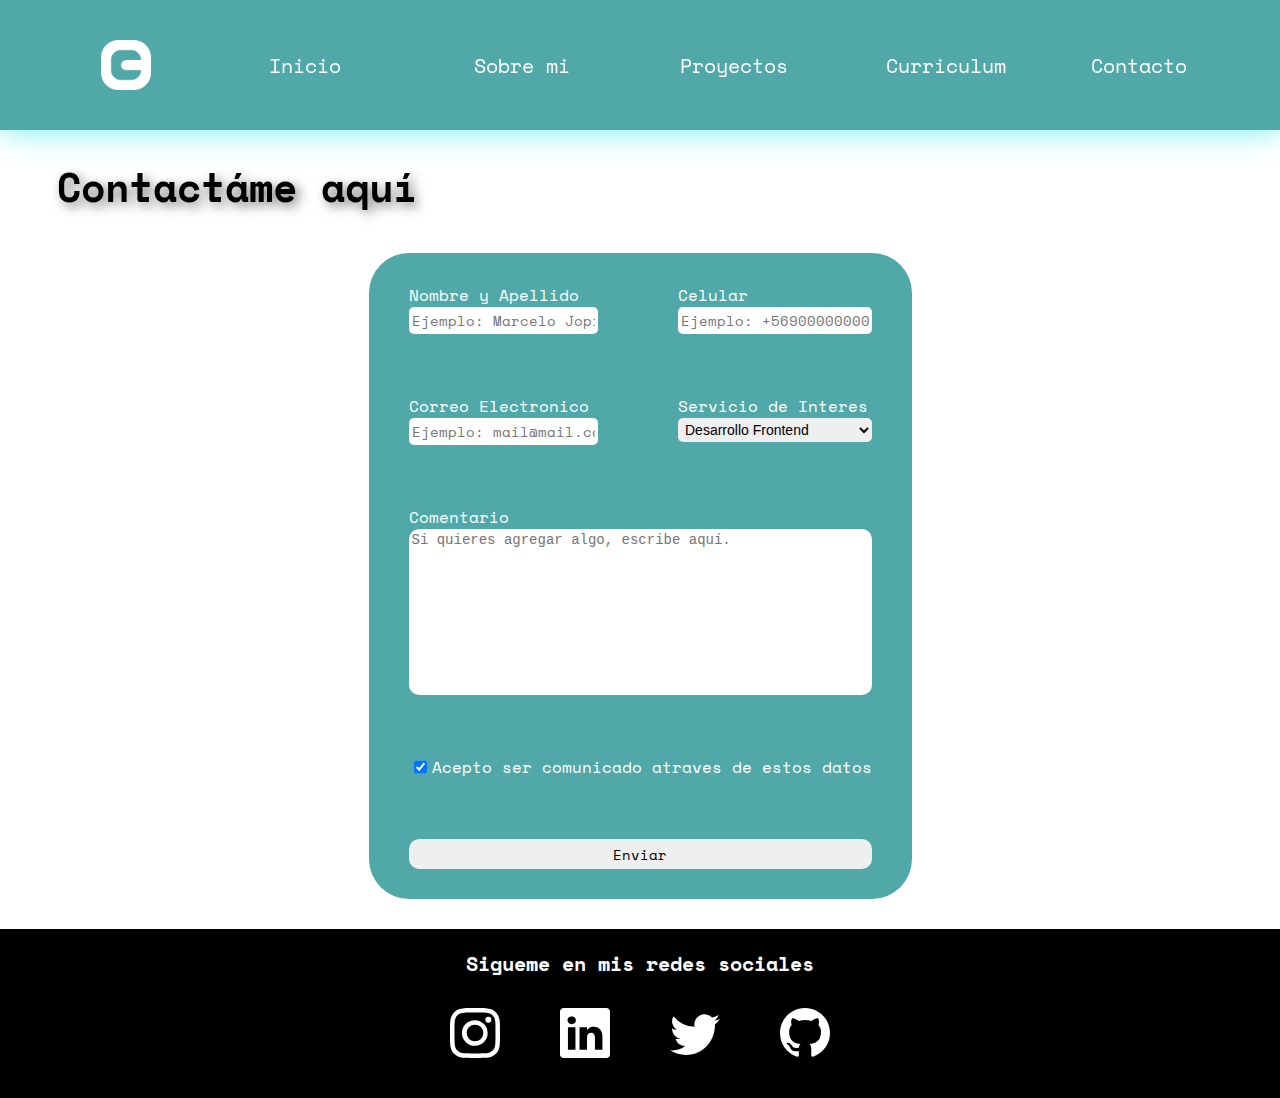
==== commit 1126255a: "mejorando rendimiento y accesibilidad" ====
--- a/pages/contacto.html
+++ b/pages/contacto.html
@@ -20,7 +20,7 @@
             <a href="../index.html">
                 <img src="../assets/img/logo-blanco.png" class="icon" alt="logo">
             </a>
-            <button class="navbutton">
+            <button class="navbutton" alt="abrir menu">
                 <div></div>
                 <div></div>
                 <div></div>
@@ -78,7 +78,7 @@
                         <input class="checkInput" type="checkbox" id="check" style="margin:0px 5px 0px 5px;" required checked>
                     </div>
                     <div class="itemForm buttonFormArea">
-                        <input type="submit" value="Enviar" class="buttonForm">
+                        <input type="submit" value="Enviar" class="buttonForm" alt="Enviar">
                     </div>
                 </form>
             </article>
@@ -87,24 +87,24 @@
     </main>
     <footer>
         <div style="margin-top: 1rem;">
-            <p style="font-size: 2rem; text-align: center;"><b style="color: white;">Sigueme en mis redes sociales</b></p>
+            <p class="txtFooter" style="text-align: center;"><b style="color: white;">Sigueme en mis redes sociales</b></p>
             <div class="redesFooter">
-                <a href="https://www.instagram.com/chelonganiza/" target="_blank">
+                <a href="https://www.instagram.com/chelonganiza/" target="_blank" alt="instagram">
                     <svg xmlns="http://www.w3.org/2000/svg" width="50" height="50" fill="currentColor" class="bi bi-instagram" viewBox="0 0 16 16">
                         <path d="M8 0C5.829 0 5.556.01 4.703.048 3.85.088 3.269.222 2.76.42a3.917 3.917 0 0 0-1.417.923A3.927 3.927 0 0 0 .42 2.76C.222 3.268.087 3.85.048 4.7.01 5.555 0 5.827 0 8.001c0 2.172.01 2.444.048 3.297.04.852.174 1.433.372 1.942.205.526.478.972.923 1.417.444.445.89.719 1.416.923.51.198 1.09.333 1.942.372C5.555 15.99 5.827 16 8 16s2.444-.01 3.298-.048c.851-.04 1.434-.174 1.943-.372a3.916 3.916 0 0 0 1.416-.923c.445-.445.718-.891.923-1.417.197-.509.332-1.09.372-1.942C15.99 10.445 16 10.173 16 8s-.01-2.445-.048-3.299c-.04-.851-.175-1.433-.372-1.941a3.926 3.926 0 0 0-.923-1.417A3.911 3.911 0 0 0 13.24.42c-.51-.198-1.092-.333-1.943-.372C10.443.01 10.172 0 7.998 0h.003zm-.717 1.442h.718c2.136 0 2.389.007 3.232.046.78.035 1.204.166 1.486.275.373.145.64.319.92.599.28.28.453.546.598.92.11.281.24.705.275 1.485.039.843.047 1.096.047 3.231s-.008 2.389-.047 3.232c-.035.78-.166 1.203-.275 1.485a2.47 2.47 0 0 1-.599.919c-.28.28-.546.453-.92.598-.28.11-.704.24-1.485.276-.843.038-1.096.047-3.232.047s-2.39-.009-3.233-.047c-.78-.036-1.203-.166-1.485-.276a2.478 2.478 0 0 1-.92-.598 2.48 2.48 0 0 1-.6-.92c-.109-.281-.24-.705-.275-1.485-.038-.843-.046-1.096-.046-3.233 0-2.136.008-2.388.046-3.231.036-.78.166-1.204.276-1.486.145-.373.319-.64.599-.92.28-.28.546-.453.92-.598.282-.11.705-.24 1.485-.276.738-.034 1.024-.044 2.515-.045v.002zm4.988 1.328a.96.96 0 1 0 0 1.92.96.96 0 0 0 0-1.92zm-4.27 1.122a4.109 4.109 0 1 0 0 8.217 4.109 4.109 0 0 0 0-8.217zm0 1.441a2.667 2.667 0 1 1 0 5.334 2.667 2.667 0 0 1 0-5.334z"/>
                     </svg>
                 </a>
-                <a href="https://www.linkedin.com/in/marcelo-jopia-videla-800a271a1/" target="_blank">
+                <a href="https://www.linkedin.com/in/marcelo-jopia-videla-800a271a1/" target="_blank" alt="linkedin">
                     <svg xmlns="http://www.w3.org/2000/svg" width="50" height="50" fill="currentColor" class="bi bi-linkedin" viewBox="0 0 16 16">
                         <path d="M0 1.146C0 .513.526 0 1.175 0h13.65C15.474 0 16 .513 16 1.146v13.708c0 .633-.526 1.146-1.175 1.146H1.175C.526 16 0 15.487 0 14.854V1.146zm4.943 12.248V6.169H2.542v7.225h2.401zm-1.2-8.212c.837 0 1.358-.554 1.358-1.248-.015-.709-.52-1.248-1.342-1.248-.822 0-1.359.54-1.359 1.248 0 .694.521 1.248 1.327 1.248h.016zm4.908 8.212V9.359c0-.216.016-.432.08-.586.173-.431.568-.878 1.232-.878.869 0 1.216.662 1.216 1.634v3.865h2.401V9.25c0-2.22-1.184-3.252-2.764-3.252-1.274 0-1.845.7-2.165 1.193v.025h-.016a5.54 5.54 0 0 1 .016-.025V6.169h-2.4c.03.678 0 7.225 0 7.225h2.4z"/>
                     </svg>
                 </a>
-                <a href="https://twitter.com/Chexlo" target="_blank">
+                <a href="https://twitter.com/Chexlo" target="_blank" alt="twitter">
                     <svg xmlns="http://www.w3.org/2000/svg" width="50" height="50" fill="currentColor" class="bi bi-twitter" viewBox="0 0 16 16">
                         <path d="M5.026 15c6.038 0 9.341-5.003 9.341-9.334 0-.14 0-.282-.006-.422A6.685 6.685 0 0 0 16 3.542a6.658 6.658 0 0 1-1.889.518 3.301 3.301 0 0 0 1.447-1.817 6.533 6.533 0 0 1-2.087.793A3.286 3.286 0 0 0 7.875 6.03a9.325 9.325 0 0 1-6.767-3.429 3.289 3.289 0 0 0 1.018 4.382A3.323 3.323 0 0 1 .64 6.575v.045a3.288 3.288 0 0 0 2.632 3.218 3.203 3.203 0 0 1-.865.115 3.23 3.23 0 0 1-.614-.057 3.283 3.283 0 0 0 3.067 2.277A6.588 6.588 0 0 1 .78 13.58a6.32 6.32 0 0 1-.78-.045A9.344 9.344 0 0 0 5.026 15z"/>
                     </svg>
                 </a>
-                <a href="https://github.com/MarceloJopia" target="_blank">
+                <a href="https://github.com/MarceloJopia" target="_blank" alt="github">
                     <svg xmlns="http://www.w3.org/2000/svg" width="50" height="50" fill="currentColor" class="bi bi-github" viewBox="0 0 16 16">
                         <path d="M8 0C3.58 0 0 3.58 0 8c0 3.54 2.29 6.53 5.47 7.59.4.07.55-.17.55-.38 0-.19-.01-.82-.01-1.49-2.01.37-2.53-.49-2.69-.94-.09-.23-.48-.94-.82-1.13-.28-.15-.68-.52-.01-.53.63-.01 1.08.58 1.23.82.72 1.21 1.87.87 2.33.66.07-.52.28-.87.51-1.07-1.78-.2-3.64-.89-3.64-3.95 0-.87.31-1.59.82-2.15-.08-.2-.36-1.02.08-2.12 0 0 .67-.21 2.2.82.64-.18 1.32-.27 2-.27.68 0 1.36.09 2 .27 1.53-1.04 2.2-.82 2.2-.82.44 1.1.16 1.92.08 2.12.51.56.82 1.27.82 2.15 0 3.07-1.87 3.75-3.65 3.95.29.25.54.73.54 1.48 0 1.07-.01 1.93-.01 2.2 0 .21.15.46.55.38A8.012 8.012 0 0 0 16 8c0-4.42-3.58-8-8-8z"/>
                       </svg>
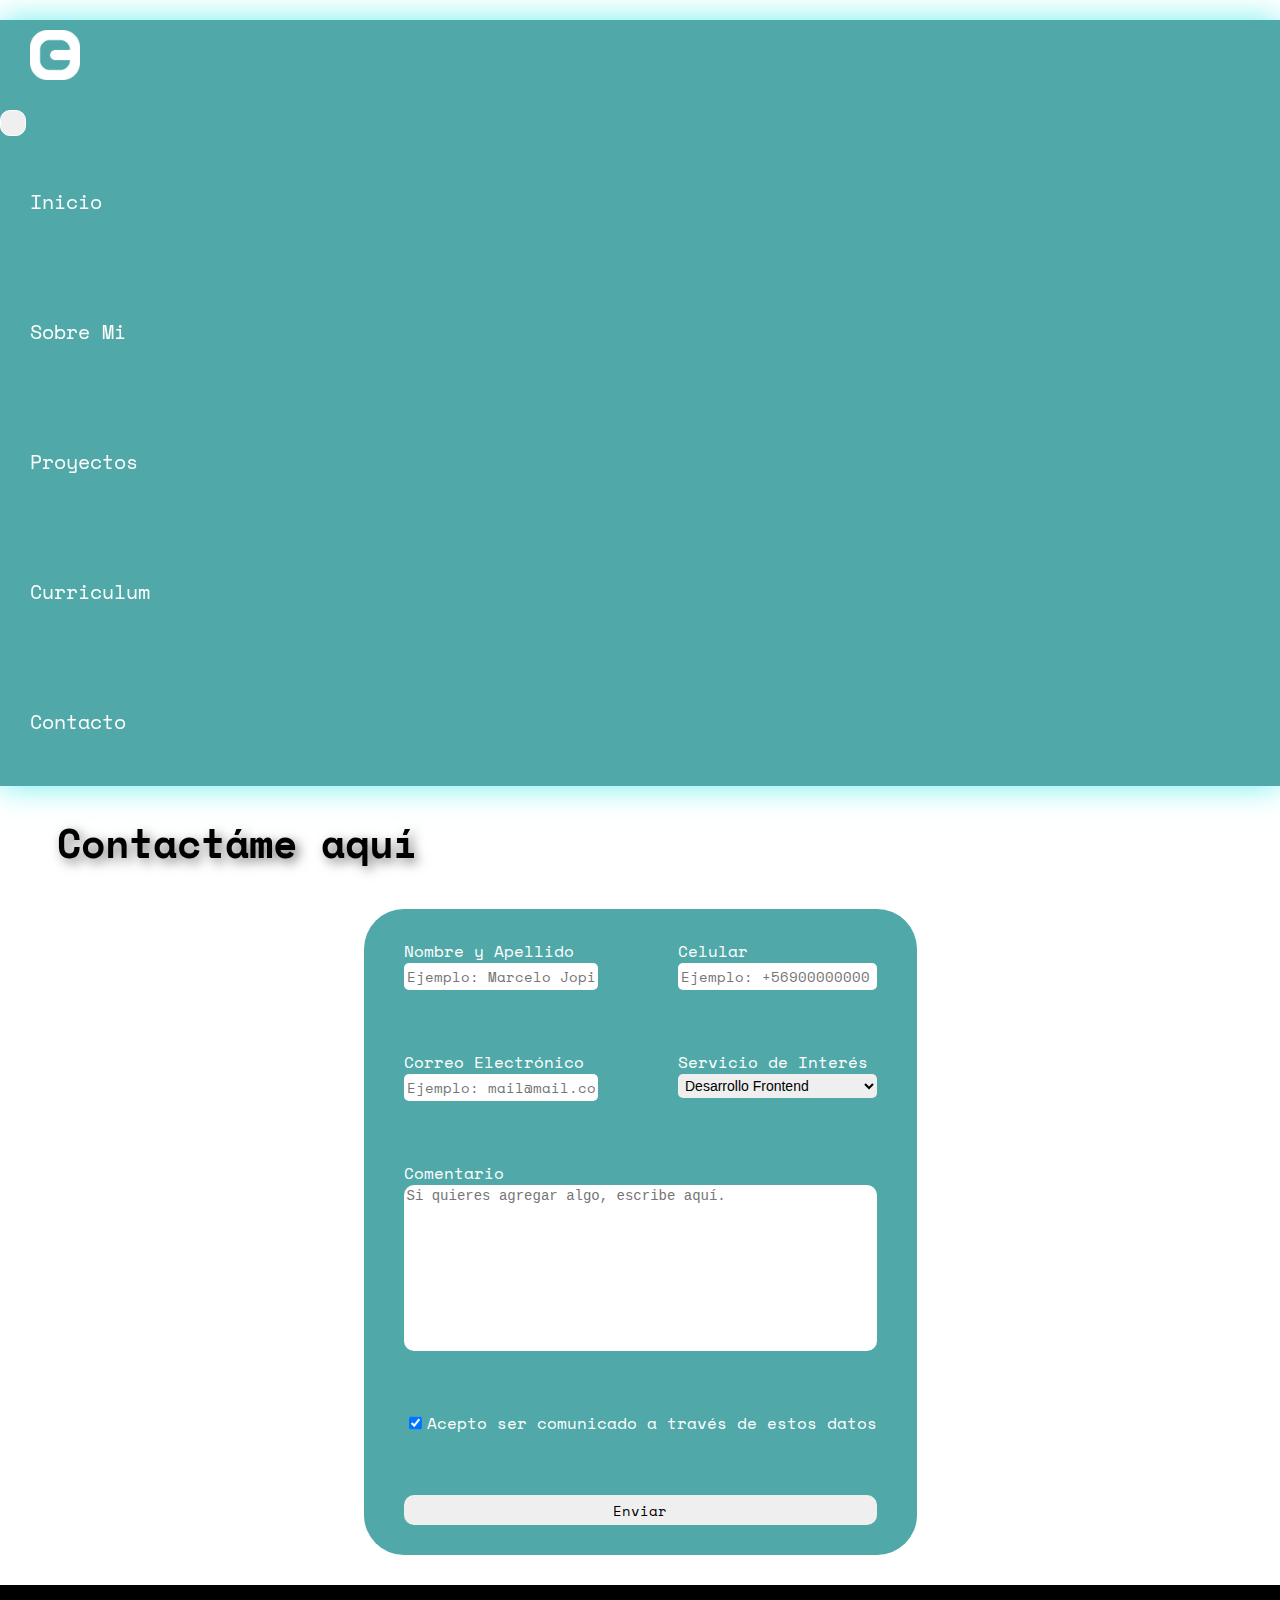
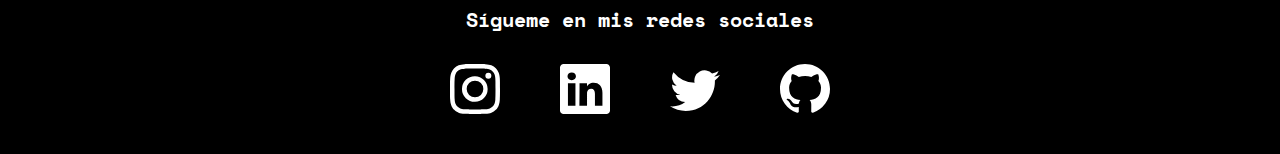
==== commit 1947b159: "integracion de elementos bootstrap" ====
--- a/pages/contacto.html
+++ b/pages/contacto.html
@@ -5,7 +5,7 @@
     <meta http-equiv="X-UA-Compatible" content="IE=edge">
     <meta name="viewport" content="width=device-width, initial-scale=1.0">
     <meta name="description" content="Si ten interesa ponerte en contacto conmigo en alguna de las areas en la que me desempeño te invito a ponerte en contacto a travez de mi formulario de contacto">
-    <meta name="keywords" content="contacto crea un sitio web diseño diseñador industrial desarrollador web frontend chile chileno">
+    <meta name="keywords" content="contacto, crea un sitio web, diseño, diseñador industrial, desarrollador web, desarrollador frontend, chile, chileno">
     <link href="https://cdn.jsdelivr.net/npm/bootstrap@5.0.2/dist/css/bootstrap.min.css" rel="stylesheet" integrity="sha384-EVSTQN3/azprG1Anm3QDgpJLIm9Nao0Yz1ztcQTwFspd3yD65VohhpuuCOmLASjC" crossorigin="anonymous">
     <link rel="preconnect" href="https://fonts.googleapis.com">
     <link rel="preconnect" href="https://fonts.gstatic.com" crossorigin>
@@ -16,32 +16,34 @@
 </head>
 <body>
     <header>
-        <nav class="navgridbase">
-            <a href="../index.html">
-                <img src="../assets/img/logo-blanco.png" class="icon" alt="logo">
-            </a>
-            <button class="navbutton" alt="abrir menu">
-                <div></div>
-                <div></div>
-                <div></div>
-            </button>
-            <ul class="navgridlist">
-                <li>
-                    <a href="../index.html">Inicio</a>
-                </li>
-                <li>
-                    <a href="./sobre-mi.html">Sobre mi</a>
-                </li>
-                <li>
-                    <a href="./proyectos.html">Proyectos</a>
-                </li>
-                <li>
-                    <a href="./curriculum.html">Curriculum</a>
-                </li>
-                <li>
-                    <a href="#">Contacto</a>
-                </li>
-            </ul>
+        <nav class="navbar navbar-expand-md navbar-light">
+            <div class="container-fluid">
+                <a class="navbar-brand icon" href="#">
+                    <img src="../assets/img/logo-blanco.png" class="icon" alt="logo">
+                </a>
+                <button class="navbar-toggler" type="button" data-bs-toggle="collapse" data-bs-target="#navbarNavDropdown" aria-controls="navbarNavDropdown" aria-expanded="false" aria-label="Toggle navigation">
+                    <span class="navbar-toggler-icon"></span>
+                </button>
+                <div class="collapse navbar-collapse" id="navbarNavDropdown">
+                    <ul class="navbar-nav">
+                        <li class="nav-item">
+                            <a class="nav-link" href="../index.html">Inicio</a>
+                        </li>
+                        <li class="nav-item">
+                            <a class="nav-link" href="./sobre-mi.html">Sobre Mi</a>
+                        </li>
+                        <li class="nav-item">
+                            <a class="nav-link" href="./proyectos.html">Proyectos</a>
+                        </li>
+                        <li class="nav-item">
+                            <a class="nav-link" href="./curriculum.html">Curriculum</a>
+                        </li>
+                        <li class="nav-item">
+                            <a class="nav-link" href="#">Contacto</a>
+                        </li>
+                    </ul>
+                </div>
+            </div>
         </nav>
     </header>
     <main>
@@ -58,11 +60,11 @@
                         <input type="tel" id="numeroCelular" placeholder="Ejemplo: +56900000000" required>
                     </div>
                     <div class="itemForm correoForm">
-                        <label for="email">Correo Electronico</label>
+                        <label for="email">Correo Electrónico</label>
                         <input type="email" id="email" placeholder="Ejemplo: mail@mail.com" required>
                     </div>
                     <div class="itemForm servicioForm">
-                        <label for="area">Servicio de Interes</label>
+                        <label for="area">Servicio de Interés</label>
                         <select name="area" id="area">
                             <option value="desarrolloFrontEnd">Desarrollo Frontend</option>
                             <option value="diseñoIndustrial">Diseño Industrial</option>
@@ -74,7 +76,7 @@
                         <textarea name="comentario" id="comentario" cols="0" rows="10" style="resize:none; border-radius: 1rem; padding: 0.3rem;" placeholder="Si quieres agregar algo, escribe aquí."></textarea>
                     </div>
                     <div  class="itemForm checkForm">
-                        <label class="checkLabel" for="check" >Acepto ser comunicado atraves de estos datos</label>
+                        <label class="checkLabel" for="check" >Acepto ser comunicado a través de estos datos</label>
                         <input class="checkInput" type="checkbox" id="check" style="margin:0px 5px 0px 5px;" required checked>
                     </div>
                     <div class="itemForm buttonFormArea">
@@ -87,7 +89,7 @@
     </main>
     <footer>
         <div style="margin-top: 1rem;">
-            <p class="txtFooter" style="text-align: center;"><b style="color: white;">Sigueme en mis redes sociales</b></p>
+            <p class="txtFooter" style="text-align: center;"><b style="color: white;">Sígueme en mis redes sociales</b></p>
             <div class="redesFooter">
                 <a href="https://www.instagram.com/chelonganiza/" target="_blank" alt="instagram">
                     <svg xmlns="http://www.w3.org/2000/svg" width="50" height="50" fill="currentColor" class="bi bi-instagram" viewBox="0 0 16 16">
--- a/css/style.css
+++ b/css/style.css
@@ -58,12 +58,12 @@
 
 h2 {
   padding: 0.7rem;
-  font-size: 1.8rem;
+  font-size: 1.9rem;
   margin: 1rem 0rem 1rem 0rem;
 }
 
 h3 {
-  font-size: 1.3rem;
+  font-size: 1.4rem;
 }
 
 h1, h2, h3, p, label, input, a {
@@ -79,7 +79,7 @@
 }
 
 p {
-  font-size: 0.9rem;
+  font-size: 1.2rem;
 }
 
 b {
@@ -96,28 +96,20 @@
   align-items: center;
 }
 
-nav ul li {
-  list-style-type: none;
-  font-size: 1.3rem;
-  padding-bottom: 0.2rem;
-  padding-top: 0.2rem;
-}
-nav a {
-  grid-area: logo;
-  display: flex;
-  justify-content: flex-start;
-}
-nav button {
-  display: flex;
-  flex-direction: column;
-  gap: 1.5rem;
-  justify-content: center;
-}
-
-li a {
-  display: flex;
+.navbar-light .navbar-nav .nav-link {
+  color: white;
+}
+
+.navbar-light .navbar-nav .nav-link.active, .navbar-light .navbar-nav .show > .nav-link .dropdown-item {
+  color: white;
+}
+
+.navbar-collapse {
   justify-content: flex-end;
-  justify-items: center;
+}
+
+.navbar-nav {
+  align-items: flex-end;
 }
 
 .icon {
@@ -125,46 +117,20 @@
   width: 50px;
 }
 
-.navgridbase {
-  display: grid;
-  grid-template-columns: 1fr 1fr;
-  margin-left: 3%;
-  margin-right: 3%;
-  grid-template-areas: "logo navbutton" ". list";
-}
-
-.navgridlist {
-  grid-area: list;
-  display: grid;
-  grid-template-columns: 1fr;
-  height: 0;
-  opacity: 0%;
-}
-
-.navbutton {
-  grid-area: navbutton;
-  align-self: center;
-  justify-self: end;
-  width: 50px;
-  height: 50px;
-  border: none;
-  background-color: rgb(80, 168, 168);
-}
-
-button > div {
-  background-color: white;
-  height: 3px;
-  width: 100%;
-  border-radius: 3px;
-}
-
-.navbutton:focus + .navgridlist {
-  height: 100%;
-  opacity: 100%;
-}
-
-.navbutton:focus {
-  opacity: 0%;
+.navbar-light .navbar-toggler {
+  color: white;
+  border-color: white;
+  padding: 1.2rem;
+}
+
+.navbar-toggler {
+  border: 1px solid transparent;
+  color: white;
+}
+
+.navbar-light .navbar-toggler-icon {
+  filter: brightness(0);
+  filter: invert(1);
 }
 
 /* CLASES HOME */
@@ -438,12 +404,6 @@
     font-size: 2.1rem;
     margin: 1rem 0rem 1rem 0rem;
   }
-  h3 {
-    font-size: 1.4rem;
-  }
-  p {
-    font-size: 1rem;
-  }
   nav ul li {
     font-size: 1.5rem;
   }
